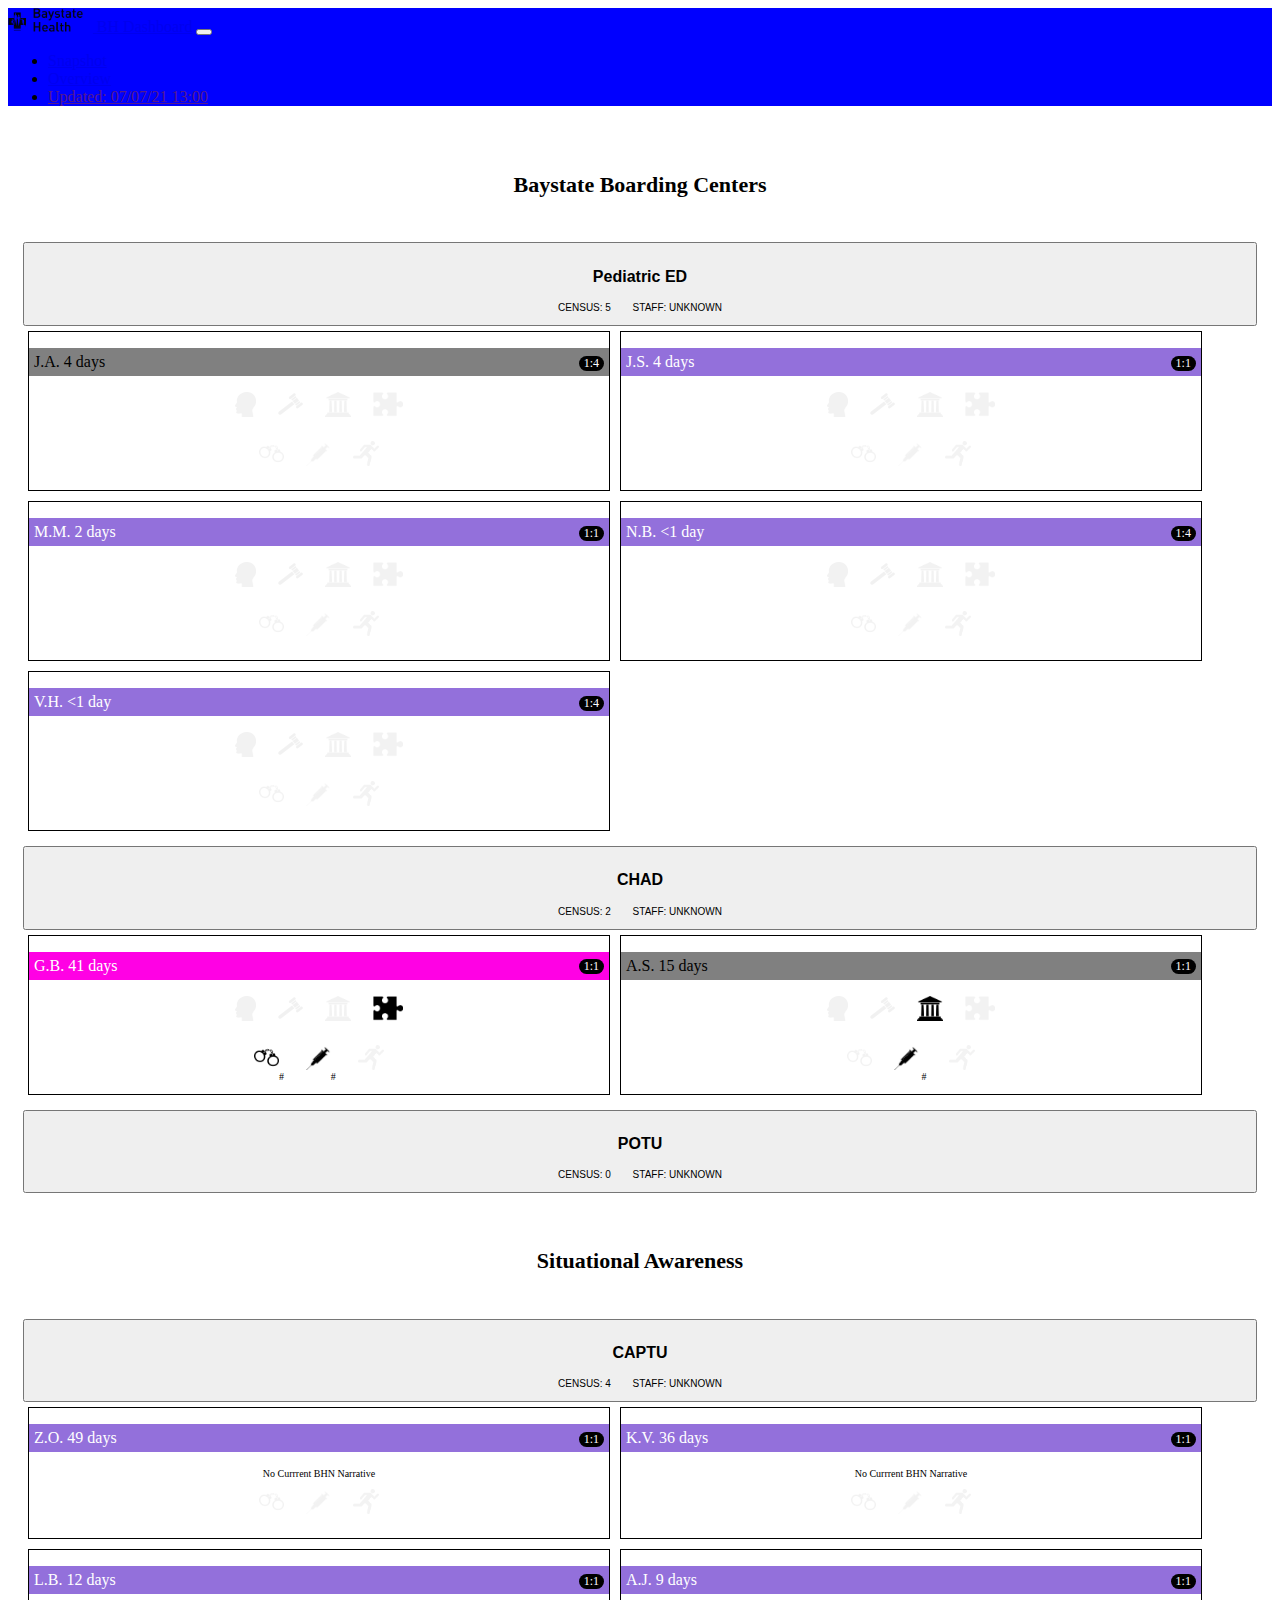
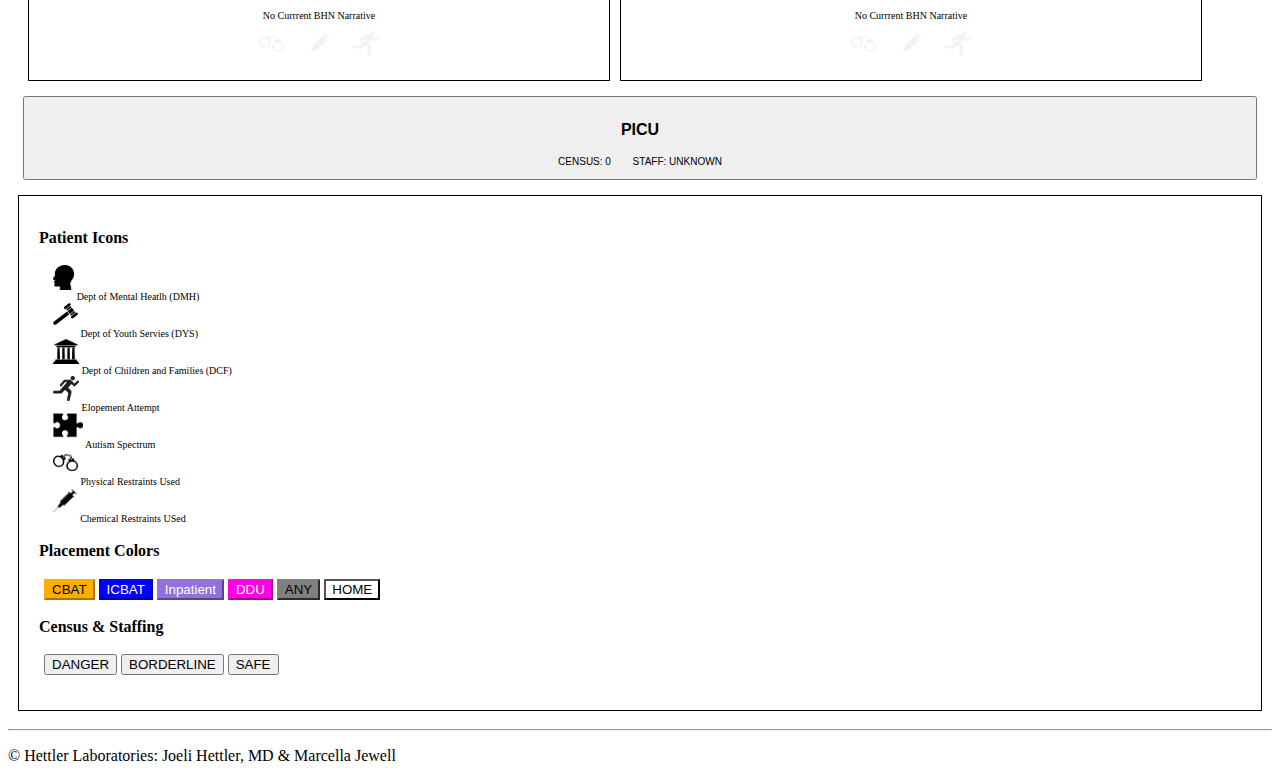
==== index.html @ e03b6658 "Add files via upload" ====
<html lang="en"><head>
  <meta charset="utf-8">
  <meta name="viewport" content="width=device-width, initial-scale=1.0">
  <meta name="author" content="Marcella Jewell">

  <!-- Le styles -->

  <link href="https://cdn.jsdelivr.net/npm/bootstrap@5.0.2/dist/css/bootstrap.min.css" rel="stylesheet" integrity="sha384-EVSTQN3/azprG1Anm3QDgpJLIm9Nao0Yz1ztcQTwFspd3yD65VohhpuuCOmLASjC" crossorigin="anonymous">
  <script src="https://cdn.jsdelivr.net/npm/bootstrap@5.0.2/dist/js/bootstrap.bundle.min.js" integrity="sha384-MrcW6ZMFYlzcLA8Nl+NtUVF0sA7MsXsP1UyJoMp4YLEuNSfAP+JcXn/tWtIaxVXM" crossorigin="anonymous"></script>
  <link href="main.css" rel="stylesheet"><!--my style sheet-->
</head>



<body>


  <nav class="navbar navbar-expand-lg navbar-light bg-light">
    <div class="container-fluid">
      <a class="navbar-brand" href="#"><img src="asset/logo.png" alt="" width="auto" height="24" class="d-inline-block align-text-top" style="margin-right:10px;"> BH Dashboard</a>
      <button class="navbar-toggler" type="button" data-bs-toggle="collapse" data-bs-target="#navbarNav" aria-controls="navbarNav" aria-expanded="false" aria-label="Toggle navigation">
        <span class="navbar-toggler-icon"></span>
      </button>
      <div class="collapse navbar-collapse" id="navbarNav">
        <ul class="navbar-nav">
          <li class="nav-item">
            <a class="nav-link active" aria-current="page" href="index.html">Snapshot</a>
          </li>
          <li class="nav-item">
            <a class="nav-link" href="overview.html">Overview</a>
          </li>
          <li class="nav-item">
            <a class="nav-link" href="">Updated: 07/07/21 13:00</a>
          </li>
        </ul>
      </div>
    </div>
  </nav>



  <div class="container-fluid">
    <div class="row master-row">

      <div class="col-lg-4 col-md-6 cat-level-1">
        <h1>Baystate Boarding Centers</h1>
        <button class="btn btn-primary care-space-btn" type="button" data-bs-toggle="collapse" data-bs-target="#pedied" aria-expanded="true" aria-controls="pedied">

          <!---------------------PEDIATRIC ED--------------------->

          <h2>Pediatric ED </h2>
          <span class="label btn-warning">CENSUS: 5</span>
          <span class="label btn-light">STAFF: UNKNOWN</span>
        </button>
        

        <div class="cat-level-2 collapse dont-collapse-sm" id="pedied"> <!--Pedi ED-->
          <div class="row-fluid"> <!--row with 2 patients -->
            

           <div class="col-6 patient"><!--start patient 1-->
            <p class="boarding-days any">J.A. 4 days
              <span class="label-sitter">1:4</span>
            </p>

            <div class="row label-row">
              <div class="col-12">
                <span class="label"><img class="label-img label-no" src="asset/DMH.png"></span>
                  <span class="label"><img class="label-img label-no" src="asset/DYS.png"></span>
                  <span class="label"><img class="label-img label-no" src="asset/DCF.png"></span>
                  <span class="label"><img class="label-img label-no" src="asset/AUT.png"></span>
              </div>
            </div>
            <div class="row label-row">
              <div class="col-12">
               <span class="label "><img class="label-img label-no" src="asset/PHYS.png"></span>
               <span class="label "><img class="label-img label-no" src="asset/CHEM.png"></span>
               <span class="label"><img class="label-img label-no" src="asset/RUN.png"> </span>
             </div> 
           </div>
         </div> <!--close patient 1-->
       </div><!--close patient row-->

       <div class="row-fluid"> <!--row with 2 patients -->
        <div class="col-6 patient"><!--start patient 1-->
          <p class="boarding-days inpatient">J.S. 4 days
            <span class="label-sitter">1:1</span>
          </p>

          <div class="row label-row">
              <div class="col-12">
                  <span class="label"><img class="label-img label-no" src="asset/DMH.png"></span>
                  <span class="label"><img class="label-img label-no" src="asset/DYS.png"></span>
                  <span class="label"><img class="label-img label-no" src="asset/DCF.png"></span>
                  <span class="label"><img class="label-img label-no" src="asset/AUT.png"></span>
              </div>
          </div>
          <div class="row label-row">
            <div class="col-12">
             <span class="label "><img class="label-img label-no" src="asset/PHYS.png"></span>
             <span class="label "><img class="label-img label-no" src="asset/CHEM.png"></span>
             <span class="label"><img class="label-img label-no" src="asset/RUN.png"> </span>
           </div> 
         </div>
       </div> <!--close patient 1-->

       <div class="col-6 patient"><!--start patient 1-->
          <p class="boarding-days inpatient">M.M. 2 days
            <span class="label-sitter">1:1</span>
          </p>

          <div class="row label-row">
            <div class="col-12">
                  <span class="label"><img class="label-img label-no" src="asset/DMH.png"></span>
                  <span class="label"><img class="label-img label-no" src="asset/DYS.png"></span>
                  <span class="label"><img class="label-img label-no" src="asset/DCF.png"></span>
                  <span class="label"><img class="label-img label-no" src="asset/AUT.png"></span>
              </div>
          </div>
          <div class="row label-row">
            <div class="col-12">
             <span class="label "><img class="label-img label-no" src="asset/PHYS.png"></span>
             <span class="label "><img class="label-img label-no" src="asset/CHEM.png"></span>
             <span class="label"><img class="label-img label-no" src="asset/RUN.png"> </span>
           </div> 
         </div>
       </div> <!--close patient 1-->
     </div><!--close patient row-->

      <div class="row-fluid"> <!--row with 2 patients -->
        <div class="col-6 patient"><!--start patient 1-->
          <p class="boarding-days inpatient">N.B. <1 day
            <span class="label-sitter">1:4</span>
          </p>

          <div class="row label-row">
              <div class="col-12">
                  <span class="label"><img class="label-img label-no" src="asset/DMH.png"></span>
                  <span class="label"><img class="label-img label-no" src="asset/DYS.png"></span>
                  <span class="label"><img class="label-img label-no" src="asset/DCF.png"></span>
                  <span class="label"><img class="label-img label-no" src="asset/AUT.png"></span>
              </div>
          </div>
          <div class="row label-row">
            <div class="col-12">
             <span class="label "><img class="label-img label-no" src="asset/PHYS.png"></span>
             <span class="label "><img class="label-img label-no" src="asset/CHEM.png"></span>
             <span class="label"><img class="label-img label-no" src="asset/RUN.png"> </span>
           </div> 
         </div>
       </div> <!--close patient 1-->

       <div class="col-6 patient"><!--start patient 1-->
          <p class="boarding-days inpatient">V.H. <1 day
            <span class="label-sitter">1:4</span>
          </p>

          <div class="row label-row">
              <div class="col-12">
                  <span class="label"><img class="label-img label-no" src="asset/DMH.png"></span>
                  <span class="label"><img class="label-img label-no" src="asset/DYS.png"></span>
                  <span class="label"><img class="label-img label-no" src="asset/DCF.png"></span>
                  <span class="label"><img class="label-img label-no" src="asset/AUT.png"></span>
              </div>
          </div>
          <div class="row label-row">
            <div class="col-12">
             <span class="label "><img class="label-img label-no" src="asset/PHYS.png"></span>
             <span class="label "><img class="label-img label-no" src="asset/CHEM.png"></span>
             <span class="label"><img class="label-img label-no" src="asset/RUN.png"> </span>
           </div> 
         </div>
       </div> <!--close patient 1-->
     </div><!--close patient row-->



   </div><!--close Pedi ED-->


   <!---------------------CLOSE PEDIATRIC ED--------------------->

   <!---------------------OPEN CHILDRENS--------------------->

   <button class="btn btn-primary care-space-btn mx-auto" type="button" data-bs-toggle="collapse" data-bs-target="#CHAD" aria-expanded="true" aria-controls="CHAD">
    <h2>CHAD</h2>
    <span class="label btn-warning">CENSUS: 2</span>
    <span class="label btn-light">STAFF: UNKNOWN</span>
  </button>

  <div class="cat-level-2 collapse dont-collapse-sm" id="CHAD">

    <div class="row-fluid"> <!--row with 2 patients -->
     <div class="col-6 patient"><!--start patient 1-->
      <p class="boarding-days DDU">G.B. 41 days
      <span class="label-sitter">1:1</span>
      </p>
      <div class="row label-row">
        <div class="col-12">
          <span class="label"><img class="label-img label-no" src="asset/DMH.png"></span>
          <span class="label"><img class="label-img label-no" src="asset/DYS.png"></span>
          <span class="label"><img class="label-img label-no" src="asset/DCF.png"></span>
          <span class="label"><img class="label-img" src="asset/AUT.png"></span>
        </div>
      </div>
      <div class="row label-row">
        <div class="col-12">
         <span class="label "><img class="label-img" src="asset/PHYS.png">#</span>
         <span class="label "><img class="label-img" src="asset/CHEM.png">#</span>
         <span class="label"><img class="label-img label-no" src="asset/RUN.png"> </span>
       </div> 
      </div>
     </div> <!--close patient 1-->
 </div><!--close patient row-->

   
    <div class="row-fluid"> <!--row with 2 patients -->
      <div class="col-6 patient"><!--start patient 1-->
      <p class="boarding-days any">A.S. 15 days
        <span class="label-sitter">1:1</span>
      </p>
      <div class="row label-row">
        <div class="col-12">
          <span class="label"><img class="label-img label-no" src="asset/DMH.png"></span>
          <span class="label"><img class="label-img label-no" src="asset/DYS.png"></span>
          <span class="label"><img class="label-img " src="asset/DCF.png"></span>
          <span class="label"><img class="label-img label-no" src="asset/AUT.png"></span>
        </div>
      </div>
      <div class="row label-row">
        <div class="col-12">
         <span class="label "><img class="label-img label-no" src="asset/PHYS.png"></span>
         <span class="label "><img class="label-img" src="asset/CHEM.png"> #</span>
         <span class="label"><img class="label-img label-no" src="asset/RUN.png"> </span>
       </div> 
     </div> 
   </div><!--close patient 1-->
     
</div><!--close patient row-->

</div><!--close childrens-->


<!---------------------CLOSE CHILDRENS--------------------->

<!---------------------OPEN COMMUNITY EDS--------------------->






<!---------------------CLOSE Community ED--------------------->

<!---------------------OPEN POTU--------------------->

<button class="btn btn-primary care-space-btn mx-auto" type="button" data-bs-toggle="collapse" data-bs-target="#potu" aria-expanded="true" aria-controls="potu">
  <h2>POTU</h2>
  <span class="label btn-light">CENSUS: 0</span>
  <span class="label btn-light">STAFF: UNKNOWN</span>
</button>

<div class="cat-level-2 collapse dont-collapse-sm" id="potu">
  <div class="row-fluid"> <!--row with 2 patients -->


  </div><!--close patient row-->
</div><!--close POTU-->


<!---------------------CLOSE POTU--------------------->

<!---------------------OPEN DCF--------------------->



<!---------------------CLOSE DCF--------------------->

<!---------------------CLOSE BAYSTATE BOARDING--------------------->

</div><!--close column 1-->


<!--start blue situational awareness-->
<div class="col-lg-4 col-md-6 cat-level-1"> 
  <h1>Situational Awareness</h1>
  <button class="btn btn-primary care-space-btn" type="button" data-bs-toggle="collapse" data-bs-target="#collapseExample3" aria-expanded="true" aria-controls="collapseExample3">
   <h2>CAPTU</h2>
   <span class="label btn-warning">CENSUS: 4</span>
   <span class="label btn-light">STAFF: UNKNOWN</span>
 </button>

 <div class="cat-level-2 collapse dont-collapse-sm" id="collapseExample3"> <!--grey-->

  <div class="row-fluid"> <!--row with 2 patients -->
    
    <div class="col-6 patient"><!--start patient 1-->
      <p class="boarding-days inpatient">Z.O. 49 days
        <span class="label-sitter">1:1</span>
      </p>

      <div class="row label-row">
        <div class="col-12">
          <span class="label">No Currrent BHN Narrative</span>
        </div>
      </div>
      <div class="row label-row">
        <div class="col-12">
         <span class="label "><img class="label-img label-no" src="asset/PHYS.png"></span>
         <span class="label "><img class="label-img label-no" src="asset/CHEM.png"></span>
         <span class="label"><img class="label-img label-no" src="asset/RUN.png"> </span>
       </div> 
     </div>
   </div> <!--close patient 1-->

   <div class="col-6 patient"><!--start patient 1-->
    <p class="boarding-days inpatient">K.V. 36 days
      <span class="label-sitter">1:1</span>
    </p>

    <div class="row label-row">
      <div class="col-12">
        <span class="label">No Currrent BHN Narrative</span>
      </div>
    </div>
    <div class="row label-row">
      <div class="col-12">
       <span class="label "><img class="label-img label-no" src="asset/PHYS.png"></span>
       <span class="label "><img class="label-img label-no" src="asset/CHEM.png"></span>
       <span class="label"><img class="label-img label-no" src="asset/RUN.png"> </span>
     </div> 
   </div> <!--close patient 1-->
 </div><!--close patient row-->

 <div class="row-fluid"> <!--row with 2 patients -->
  <div class="col-6 patient"><!--start patient 1-->
    <p class="boarding-days inpatient">L.B. 12 days
      <span class="label-sitter">1:1</span>
    </p>

    <div class="row label-row">
      <div class="col-12">
        <span class="label">No Currrent BHN Narrative</span>
      </div>
    </div>
    <div class="row label-row">
      <div class="col-12">
       <span class="label "><img class="label-img label-no" src="asset/PHYS.png"></span>
       <span class="label "><img class="label-img label-no" src="asset/CHEM.png"></span>
       <span class="label"><img class="label-img label-no" src="asset/RUN.png"> </span>
     </div> 
   </div>
 </div> <!--close patient 1-->

 <div class="col-6 patient"><!--start patient 1-->
  <p class="boarding-days inpatient">A.J. 9 days
    <span class="label-sitter">1:1</span>
  </p>

  <div class="row label-row">
    <div class="col-12">
      <span class="label">No Currrent BHN Narrative</span>
    </div>
  </div>
  <div class="row label-row">
    <div class="col-12">
     <span class="label "><img class="label-img label-no" src="asset/PHYS.png"></span>
     <span class="label "><img class="label-img label-no" src="asset/CHEM.png"></span>
     <span class="label"><img class="label-img label-no" src="asset/RUN.png"> </span>
   </div> 
 </div>
</div> <!--close patient 1-->
</div><!--close patient row-->
</div><!--close white-->
</div>




<button class="btn btn-primary care-space-btn" type="button" data-bs-toggle="collapse" data-bs-target="#collapseExample4" aria-expanded="true" aria-controls="collapseExample4">
 <h2>PICU</h2>
 <span class="label btn-light">CENSUS: 0</span>
 <span class="label btn-light">STAFF: UNKNOWN</span>
</button>

<div class="cat-level-2 collapse dont-collapse-sm" id="collapseExample4">
  <div class="row-fluid"> <!--row with 2 patients -->

  </div><!--close patient row-->
</div><!--close white-->

</div><!-- close situational awareness-->


<div class="col-lg-4 col-md-6 "> <!--start blue situational awareness-->

  <div class="dashboard-key sticky-top">

    <div class="cat-level-2">
      <h2 class="text-L">Patient Icons</h2>
      <div class="cat-level-3"> <!--white-->
        <span class="label"><img class="label-img" src="asset/DMH.png"> Dept of Mental Heatlh (DMH)</span><br>
        <span class="label"><img class="label-img" src="asset/DYS.png"> Dept of Youth Servies (DYS)</span><br>
        <span class="label"><img class="label-img" src="asset/DCF.png"> Dept of Children and Families (DCF)</span><br>
        <span class="label"><img class="label-img" src="asset/RUN.png"> Elopement Attempt</span><br>
        <span class="label"><img class="label-img" src="asset/AUT.png"> Autism Spectrum</span><br>
        <span class="label"><img class="label-img" src="asset/PHYS.png"> Physical Restraints Used</span><br>
        <span class="label"><img class="label-img" src="asset/CHEM.png"> Chemical Restraints USed</span><br>
      </div>
    </div>
    <div class="cat-level-2">
      <h2 class="text-L">Placement Colors</h2>
      <div class="cat-level-3"> <!--white-->
        <button type="button" class="btn btn-cbat active"  autocomplete="off" aria-pressed="true">CBAT</button>
        <button type="button" class="btn btn-icbat active"  autocomplete="off" aria-pressed="true">ICBAT</button>
        <button type="button" class="btn btn-inpatient active"  autocomplete="off" aria-pressed="true">Inpatient</button>
        <button type="button" class="btn btn-DDU active"  autocomplete="off" aria-pressed="true">DDU</button>
        <button type="button" class="btn btn-any active "  autocomplete="off" aria-pressed="true">ANY</button>
        <button type="button" class="btn btn-home active "  autocomplete="off" aria-pressed="true">HOME</button>
      </div>
    </div>
    <div class="cat-level-2">
      <h2 class="text-L">Census & Staffing</h2>
      <div class="cat-level-3"> <!--white-->
        <button type="button" class="btn btn-danger active" autocomplete="off" aria-pressed="true">DANGER</button>
        <button type="button" class="btn btn-warning active" autocomplete="off" aria-pressed="true">BORDERLINE</button>
        <button type="button" class="btn btn-success active" autocomplete="off" aria-pressed="true">SAFE</button>

      </div>
    </div>
  </div>
</div>





</div> 



<hr>

<footer>
  <p>© Hettler Laboratories: Joeli Hettler, MD & Marcella Jewell </p>
</footer>

</div><!--/.fluid-container-->

    <!-- Le javascript
      ================================================== -->
      <!-- Placed at the end of the document so the pages load faster -->
      <script src="../assets/js/jquery.js"></script>
      <script src="../assets/js/bootstrap-transition.js"></script>
      <script src="../assets/js/bootstrap-alert.js"></script>
      <script src="../assets/js/bootstrap-modal.js"></script>
      <script src="../assets/js/bootstrap-dropdown.js"></script>
      <script src="../assets/js/bootstrap-scrollspy.js"></script>
      <script src="../assets/js/bootstrap-tab.js"></script>
      <script src="../assets/js/bootstrap-tooltip.js"></script>
      <script src="../assets/js/bootstrap-popover.js"></script>
      <script src="../assets/js/bootstrap-button.js"></script>
      <script src="../assets/js/bootstrap-collapse.js"></script>
      <script src="../assets/js/bootstrap-carousel.js"></script>
      <script src="../assets/js/bootstrap-typeahead.js"></script>



    </body></html>
---- main.css ----
body{


    }

nav{	
	color:  black;
	}

h2, h1{
	text-align: center;
}

h1{
	font-size: 22px;
	color: black;
	padding: 20px 0 20px 0 ;
}

h2{
	font-size: 16px;
	padding:  0;

}

.text-L{
	text-align: left;
}



.label-no{
	opacity: .05 !important;
}

.label-img{
	height: 25px;
	width:  auto;
}

.label{
	margin: 2px;
	border: none;
	background-color: none;
	padding: 5px 7px 5px 7px;
	color:  black;
	font-size: 10;
	border-radius: 100px;
}

.label-danger{
	background-color: red;
	color: white;
	border-radius: 5px;
}

.label-safe{
	background-color: green;
	color: white;
	border-radius: 5px;
}


.label-row, .label-img{
	margin-bottom: 10px;
}

.AUT-label{
	height: 25px;
}





.icbat, .btn-check:active+.btn-icbat, .btn-check:checked+.btn-icbat, .btn-icbat.active, .btn-icbat:active, .show>.btn-icbat.dropdown-toggle{
	background-color: blue;
	border-color: blue;
	color: white;

}


.ddu, .btn-check:active+.btn-DDU, .btn-check:checked+.btn-DDU, .btn-DDU.active, .btn-DDU:active, .show>.btn-DDU.dropdown-toggle{
	background-color: #FF01E4;
	border-color: #FF01E4;
	color: white;
}


.inpatient, .btn-check:active+.btn-inpatient, .btn-check:checked+.btn-inpatient, .btn-inpatient.active, .btn-inpatient:active, .show>.btn-inpatient.dropdown-toggle{
	background-color: mediumpurple;
	border-color: mediumpurple;
	color: white;
}

.cbat, .btn-check:active+.btn-cbat, .btn-check:checked+.btn-cbat, .btn-cbat.active, .btn-cbat:active, .show>.btn-cbat.dropdown-toggle{
	background-color: #FFAE01;
	border-color: #FFAE01;
	color: black;
}

.home, .btn-check:active+.btn-home, .btn-check:checked+.btn-home, .btn-home.active, .btn-home:active, .show>.btn-home.dropdown-toggle{
	background-color: white;
	border-color: black;
	color: black;
}

.any, .btn-check:active+.btn-any, .btn-check:checked+.btn-any, .btn-any.active, .btn-any:active, .show>.btn-any.dropdown-toggle{
	background-color: grey;
	border-color: grey;
	color: black;
}





.care-space-btn{
	margin-top: 10px;
	width: 100%;
	padding: 10px 0 10px 0;

}


.master-row{
	padding: 10px;
}

.cat-level-1{
	background-color: white;
	color: black;
	padding:  5px;

}

.Dashboard-key{
	background-color: white;
	padding: 20px;
	border: 1px;
	border-color: black;
	border-style: solid;
}


.cat-level-2{
	background-color:white;
	color: black;
	margin-bottom: 10px;

}

.cat-level-3{
	background-color: none;
	color: black;
	height:  auto;
	border-radius: 10px;
	padding:  5px;
}

.cat-top-labels{
	padding: 5px;
	text-align: center;
	margin: 10px;
}



.patient{
	width: 47%;
	background-color: white;
	color: black;
	margin: 5px;
	padding: 0;
	text-align: center;
	float: left;
	display: inline-block;
	border: 1px solid black;
}

.boarding-days{
	padding:5px;
	text-align: left;
}


.wrap{
	border: 1px solid blue;
}

.AUt-label{
	height: 15px;
	margin: 5px 0 0 5px;
	float: right;
}

.label-sitter{
	background-color: black;
	color:  white;
	border-radius: 10px;
	font-size:  12px;
	padding: 0 5px 0 5px;
	margin-top: 2.5px;
	float: right;
}





@media (min-width: 768px) {
  .collapse.dont-collapse-sm {
    display: block;
    height: auto !important;
    visibility: visible;
  }
  
}

.navbar{
	background-color: blue;
}

.kpi{
	float: left;
	text-align: center;
	padding: 10px;
}

.kpi-numbers{
	font-size: 40px;
	font-weight: 100;
}
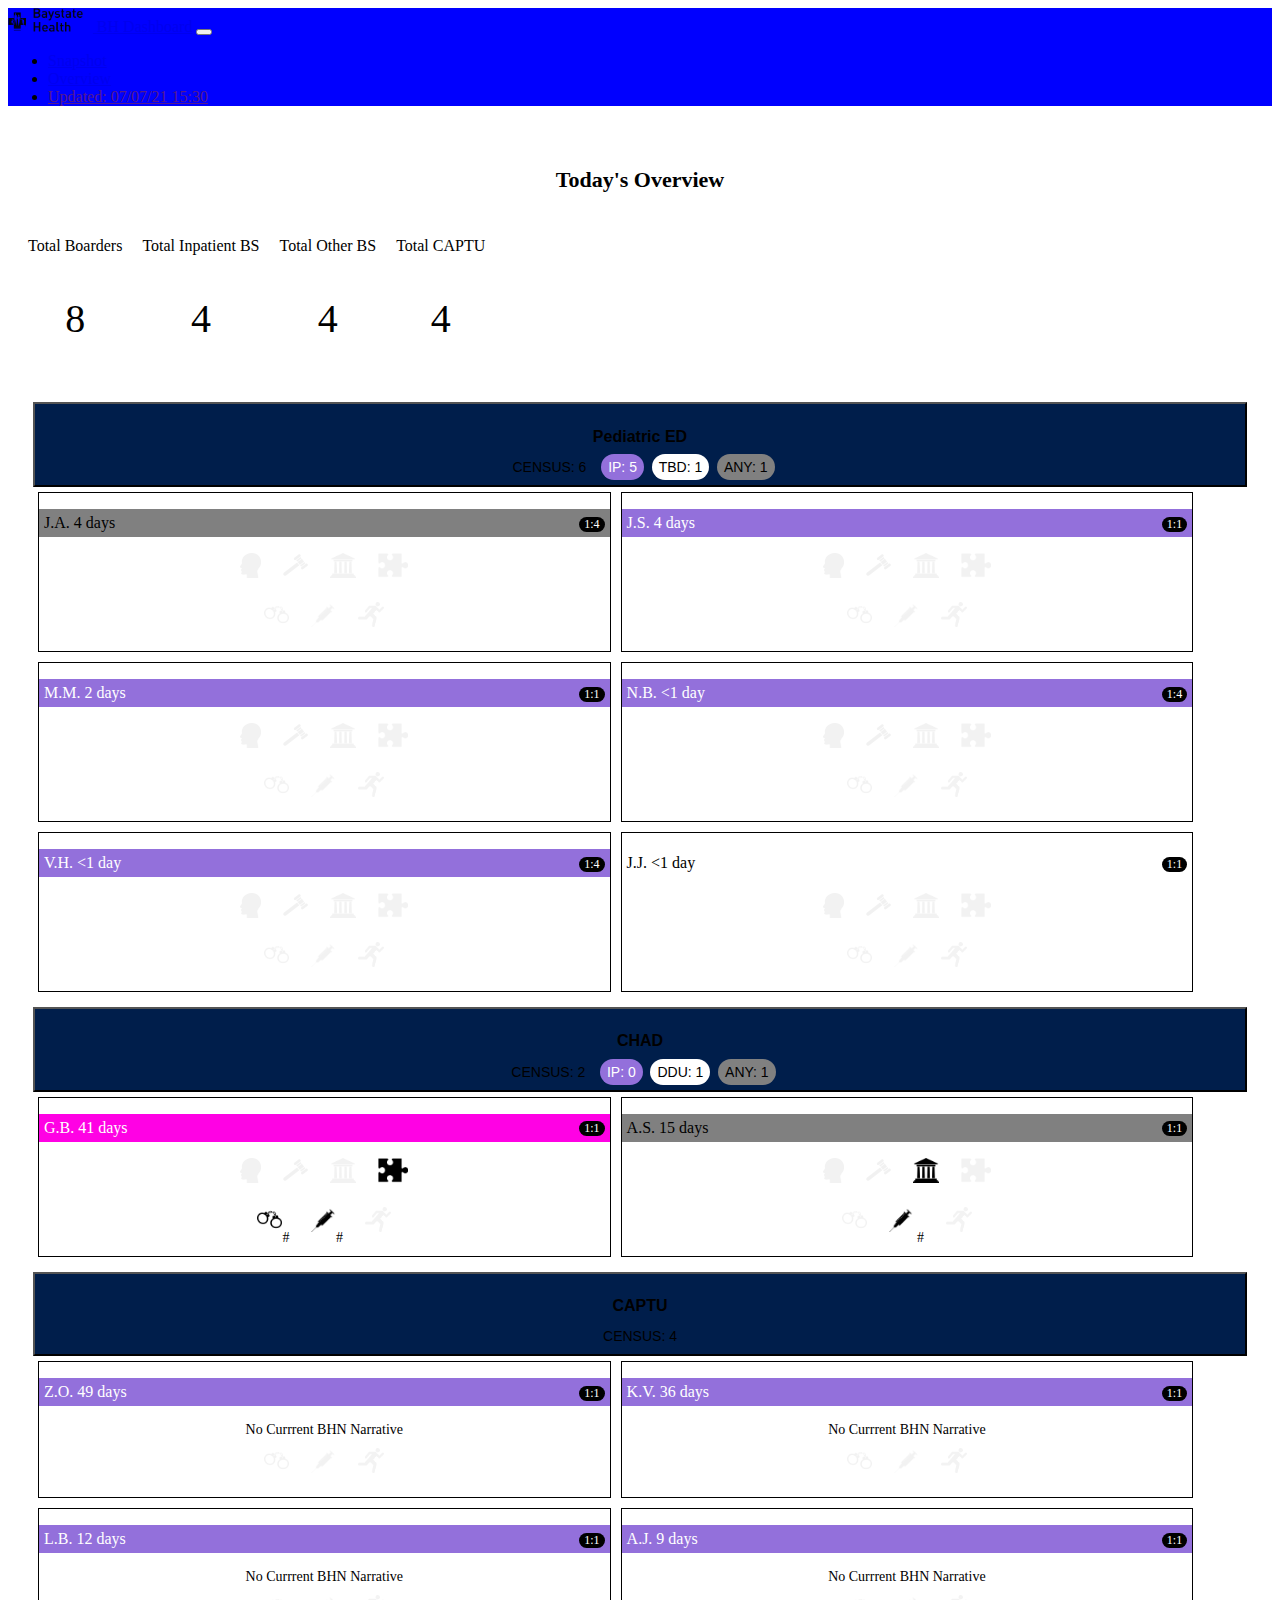
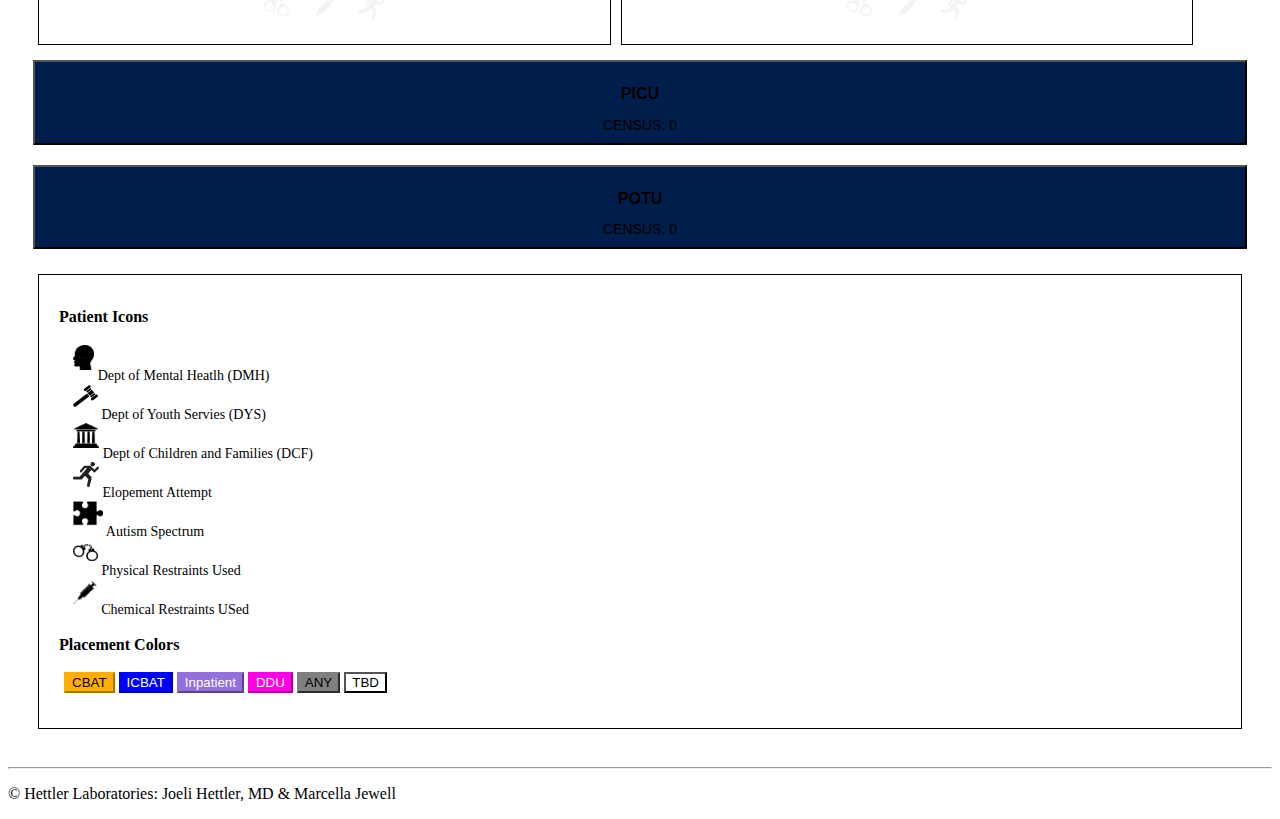
==== commit 7fd8cdfc: "Add files via upload" ====
--- a/index.html
+++ b/index.html
@@ -30,7 +30,7 @@
             <a class="nav-link" href="overview.html">Overview</a>
           </li>
           <li class="nav-item">
-            <a class="nav-link" href="">Updated: 07/07/21 13:00</a>
+            <a class="nav-link" href="">Updated: 07/07/21 15:30</a>
           </li>
         </ul>
       </div>
@@ -40,17 +40,43 @@
 
 
   <div class="container-fluid">
+
     <div class="row master-row">
+      <div class="col-lg-12 col-md-12">
+        <div class="row-fluid"> <!--new row-->
+          <h1>Today's Overview</h1>
+          <div class="col-lg-3 col-6 kpi">
+            Total Boarders
+            <p class="KPI-numbers">8</p>
+          </div>
+          <div class="col-lg-3 col-6 kpi">
+            Total Inpatient BS
+            <p class="KPI-numbers">4</p>
+          </div>
+          <div class="col-lg-3 col-6 kpi">
+            Total Other BS
+            <p class="KPI-numbers">4</p>
+          </div>
+          <div class="col-lg-3 col-6 kpi">
+            Total CAPTU
+            <p class="KPI-numbers">4</p>
+          </div>
+        </div><!--close new row-->
+      </div>
+
+    <div class="row master-row">
 
       <div class="col-lg-4 col-md-6 cat-level-1">
-        <h1>Baystate Boarding Centers</h1>
+       
         <button class="btn btn-primary care-space-btn" type="button" data-bs-toggle="collapse" data-bs-target="#pedied" aria-expanded="true" aria-controls="pedied">
 
           <!---------------------PEDIATRIC ED--------------------->
 
           <h2>Pediatric ED </h2>
-          <span class="label btn-warning">CENSUS: 5</span>
-          <span class="label btn-light">STAFF: UNKNOWN</span>
+          <span class="label btn-warning">CENSUS: 6</span>
+          <span class="label btn-inpatient active">IP: 5</span>
+          <span class="label btn-home active">TBD: 1</span>
+          <span class="label btn-any active">ANY: 1</span>
         </button>
         
 
@@ -172,6 +198,29 @@
          </div>
        </div> <!--close patient 1-->
      </div><!--close patient row-->
+     <div class="row-fluid"> <!--row with 2 patients -->
+        <div class="col-6 patient"><!--start patient 1-->
+          <p class="boarding-days home">J.J. <1 day
+            <span class="label-sitter">1:1</span>
+          </p>
+
+          <div class="row label-row">
+              <div class="col-12">
+                  <span class="label"><img class="label-img label-no" src="asset/DMH.png"></span>
+                  <span class="label"><img class="label-img label-no" src="asset/DYS.png"></span>
+                  <span class="label"><img class="label-img label-no" src="asset/DCF.png"></span>
+                  <span class="label"><img class="label-img label-no" src="asset/AUT.png"></span>
+              </div>
+          </div>
+          <div class="row label-row">
+            <div class="col-12">
+             <span class="label "><img class="label-img label-no" src="asset/PHYS.png"></span>
+             <span class="label "><img class="label-img label-no" src="asset/CHEM.png"></span>
+             <span class="label"><img class="label-img label-no" src="asset/RUN.png"> </span>
+           </div> 
+         </div>
+       </div> <!--close patient 1-->
+     </div><!--close patient row-->
 
 
 
@@ -185,7 +234,9 @@
    <button class="btn btn-primary care-space-btn mx-auto" type="button" data-bs-toggle="collapse" data-bs-target="#CHAD" aria-expanded="true" aria-controls="CHAD">
     <h2>CHAD</h2>
     <span class="label btn-warning">CENSUS: 2</span>
-    <span class="label btn-light">STAFF: UNKNOWN</span>
+    <span class="label btn-inpatient active">IP: 0</span>
+    <span class="label btn-home active">DDU: 1</span>
+    <span class="label btn-any active">ANY: 1</span>
   </button>
 
   <div class="cat-level-2 collapse dont-collapse-sm" id="CHAD">
@@ -254,18 +305,6 @@
 
 <!---------------------OPEN POTU--------------------->
 
-<button class="btn btn-primary care-space-btn mx-auto" type="button" data-bs-toggle="collapse" data-bs-target="#potu" aria-expanded="true" aria-controls="potu">
-  <h2>POTU</h2>
-  <span class="label btn-light">CENSUS: 0</span>
-  <span class="label btn-light">STAFF: UNKNOWN</span>
-</button>
-
-<div class="cat-level-2 collapse dont-collapse-sm" id="potu">
-  <div class="row-fluid"> <!--row with 2 patients -->
-
-
-  </div><!--close patient row-->
-</div><!--close POTU-->
 
 
 <!---------------------CLOSE POTU--------------------->
@@ -283,11 +322,10 @@
 
 <!--start blue situational awareness-->
 <div class="col-lg-4 col-md-6 cat-level-1"> 
-  <h1>Situational Awareness</h1>
+  
   <button class="btn btn-primary care-space-btn" type="button" data-bs-toggle="collapse" data-bs-target="#collapseExample3" aria-expanded="true" aria-controls="collapseExample3">
    <h2>CAPTU</h2>
    <span class="label btn-warning">CENSUS: 4</span>
-   <span class="label btn-light">STAFF: UNKNOWN</span>
  </button>
 
  <div class="cat-level-2 collapse dont-collapse-sm" id="collapseExample3"> <!--grey-->
@@ -380,7 +418,6 @@
 <button class="btn btn-primary care-space-btn" type="button" data-bs-toggle="collapse" data-bs-target="#collapseExample4" aria-expanded="true" aria-controls="collapseExample4">
  <h2>PICU</h2>
  <span class="label btn-light">CENSUS: 0</span>
- <span class="label btn-light">STAFF: UNKNOWN</span>
 </button>
 
 <div class="cat-level-2 collapse dont-collapse-sm" id="collapseExample4">
@@ -389,47 +426,62 @@
   </div><!--close patient row-->
 </div><!--close white-->
 
+
+<button class="btn btn-primary care-space-btn mx-auto" type="button" data-bs-toggle="collapse" data-bs-target="#potu" aria-expanded="true" aria-controls="potu">
+  <h2>POTU</h2>
+  <span class="label btn-light">CENSUS: 0</span>
+</button>
+
+<div class="cat-level-2 collapse dont-collapse-sm" id="potu">
+  <div class="row-fluid"> <!--row with 2 patients -->
+
+
+  </div><!--close patient row-->
+</div><!--close POTU-->
+
+
 </div><!-- close situational awareness-->
 
 
-<div class="col-lg-4 col-md-6 "> <!--start blue situational awareness-->
-
-  <div class="dashboard-key sticky-top">
-
-    <div class="cat-level-2">
-      <h2 class="text-L">Patient Icons</h2>
-      <div class="cat-level-3"> <!--white-->
-        <span class="label"><img class="label-img" src="asset/DMH.png"> Dept of Mental Heatlh (DMH)</span><br>
-        <span class="label"><img class="label-img" src="asset/DYS.png"> Dept of Youth Servies (DYS)</span><br>
-        <span class="label"><img class="label-img" src="asset/DCF.png"> Dept of Children and Families (DCF)</span><br>
-        <span class="label"><img class="label-img" src="asset/RUN.png"> Elopement Attempt</span><br>
-        <span class="label"><img class="label-img" src="asset/AUT.png"> Autism Spectrum</span><br>
-        <span class="label"><img class="label-img" src="asset/PHYS.png"> Physical Restraints Used</span><br>
-        <span class="label"><img class="label-img" src="asset/CHEM.png"> Chemical Restraints USed</span><br>
-      </div>
-    </div>
-    <div class="cat-level-2">
-      <h2 class="text-L">Placement Colors</h2>
-      <div class="cat-level-3"> <!--white-->
-        <button type="button" class="btn btn-cbat active"  autocomplete="off" aria-pressed="true">CBAT</button>
-        <button type="button" class="btn btn-icbat active"  autocomplete="off" aria-pressed="true">ICBAT</button>
-        <button type="button" class="btn btn-inpatient active"  autocomplete="off" aria-pressed="true">Inpatient</button>
-        <button type="button" class="btn btn-DDU active"  autocomplete="off" aria-pressed="true">DDU</button>
-        <button type="button" class="btn btn-any active "  autocomplete="off" aria-pressed="true">ANY</button>
-        <button type="button" class="btn btn-home active "  autocomplete="off" aria-pressed="true">HOME</button>
-      </div>
-    </div>
-    <div class="cat-level-2">
-      <h2 class="text-L">Census & Staffing</h2>
-      <div class="cat-level-3"> <!--white-->
-        <button type="button" class="btn btn-danger active" autocomplete="off" aria-pressed="true">DANGER</button>
-        <button type="button" class="btn btn-warning active" autocomplete="off" aria-pressed="true">BORDERLINE</button>
-        <button type="button" class="btn btn-success active" autocomplete="off" aria-pressed="true">SAFE</button>
+<div class="col-lg-4 col-md-6"> <!--start blue situational awareness-->
+  <div class="row master-row">
+    <div class="dashboard-key sticky-top">
+      <div class="cat-level-2">
+        <h2 class="text-L">Patient Icons</h2>
+        <div class="cat-level-3"> <!--white-->
+          <span class="label"><img class="label-img" src="asset/DMH.png"> Dept of Mental Heatlh (DMH)</span><br>
+          <span class="label"><img class="label-img" src="asset/DYS.png"> Dept of Youth Servies (DYS)</span><br>
+          <span class="label"><img class="label-img" src="asset/DCF.png"> Dept of Children and Families (DCF)</span><br>
+          <span class="label"><img class="label-img" src="asset/RUN.png"> Elopement Attempt</span><br>
+          <span class="label"><img class="label-img" src="asset/AUT.png"> Autism Spectrum</span><br>
+          <span class="label"><img class="label-img" src="asset/PHYS.png"> Physical Restraints Used</span><br>
+          <span class="label"><img class="label-img" src="asset/CHEM.png"> Chemical Restraints USed</span><br>
+        </div>
+      </div>
+      <div class="cat-level-2">
+        <h2 class="text-L">Placement Colors</h2>
+        <div class="cat-level-3"> <!--white-->
+          <button type="button" class="btn btn-cbat active"  autocomplete="off" aria-pressed="true">CBAT</button>
+          <button type="button" class="btn btn-icbat active"  autocomplete="off" aria-pressed="true">ICBAT</button>
+          <button type="button" class="btn btn-inpatient active"  autocomplete="off" aria-pressed="true">Inpatient</button>
+          <button type="button" class="btn btn-DDU active"  autocomplete="off" aria-pressed="true">DDU</button>
+          <button type="button" class="btn btn-any active "  autocomplete="off" aria-pressed="true">ANY</button>
+          <button type="button" class="btn btn-home active "  autocomplete="off" aria-pressed="true">TBD</button>
+        </div>
+      </div>
+      <!--<div class="cat-level-2">
+        <h2 class="text-L">Census & Staffing</h2>
+        <div class="cat-level-3">
+          <button type="button" class="btn btn-danger active" autocomplete="off" aria-pressed="true">DANGER</button>
+          <button type="button" class="btn btn-warning active" autocomplete="off" aria-pressed="true">BORDERLINE</button>
+          <button type="button" class="btn btn-success active" autocomplete="off" aria-pressed="true">SAFE</button>-->
 
       </div>
     </div>
   </div>
+
 </div>
+
 
 
 
--- a/main.css
+++ b/main.css
@@ -46,7 +46,7 @@
 	background-color: none;
 	padding: 5px 7px 5px 7px;
 	color:  black;
-	font-size: 10;
+	font-size: 14;
 	border-radius: 100px;
 }
 
@@ -112,6 +112,10 @@
 	background-color: grey;
 	border-color: grey;
 	color: black;
+}
+
+.btn-primary, .btn-primary:hover{
+	background-color: #001e4b;
 }
 
 
@@ -235,3 +239,6 @@
 	font-weight: 100;
 }
 
+.data-graph{
+	padding: 30px;
+}
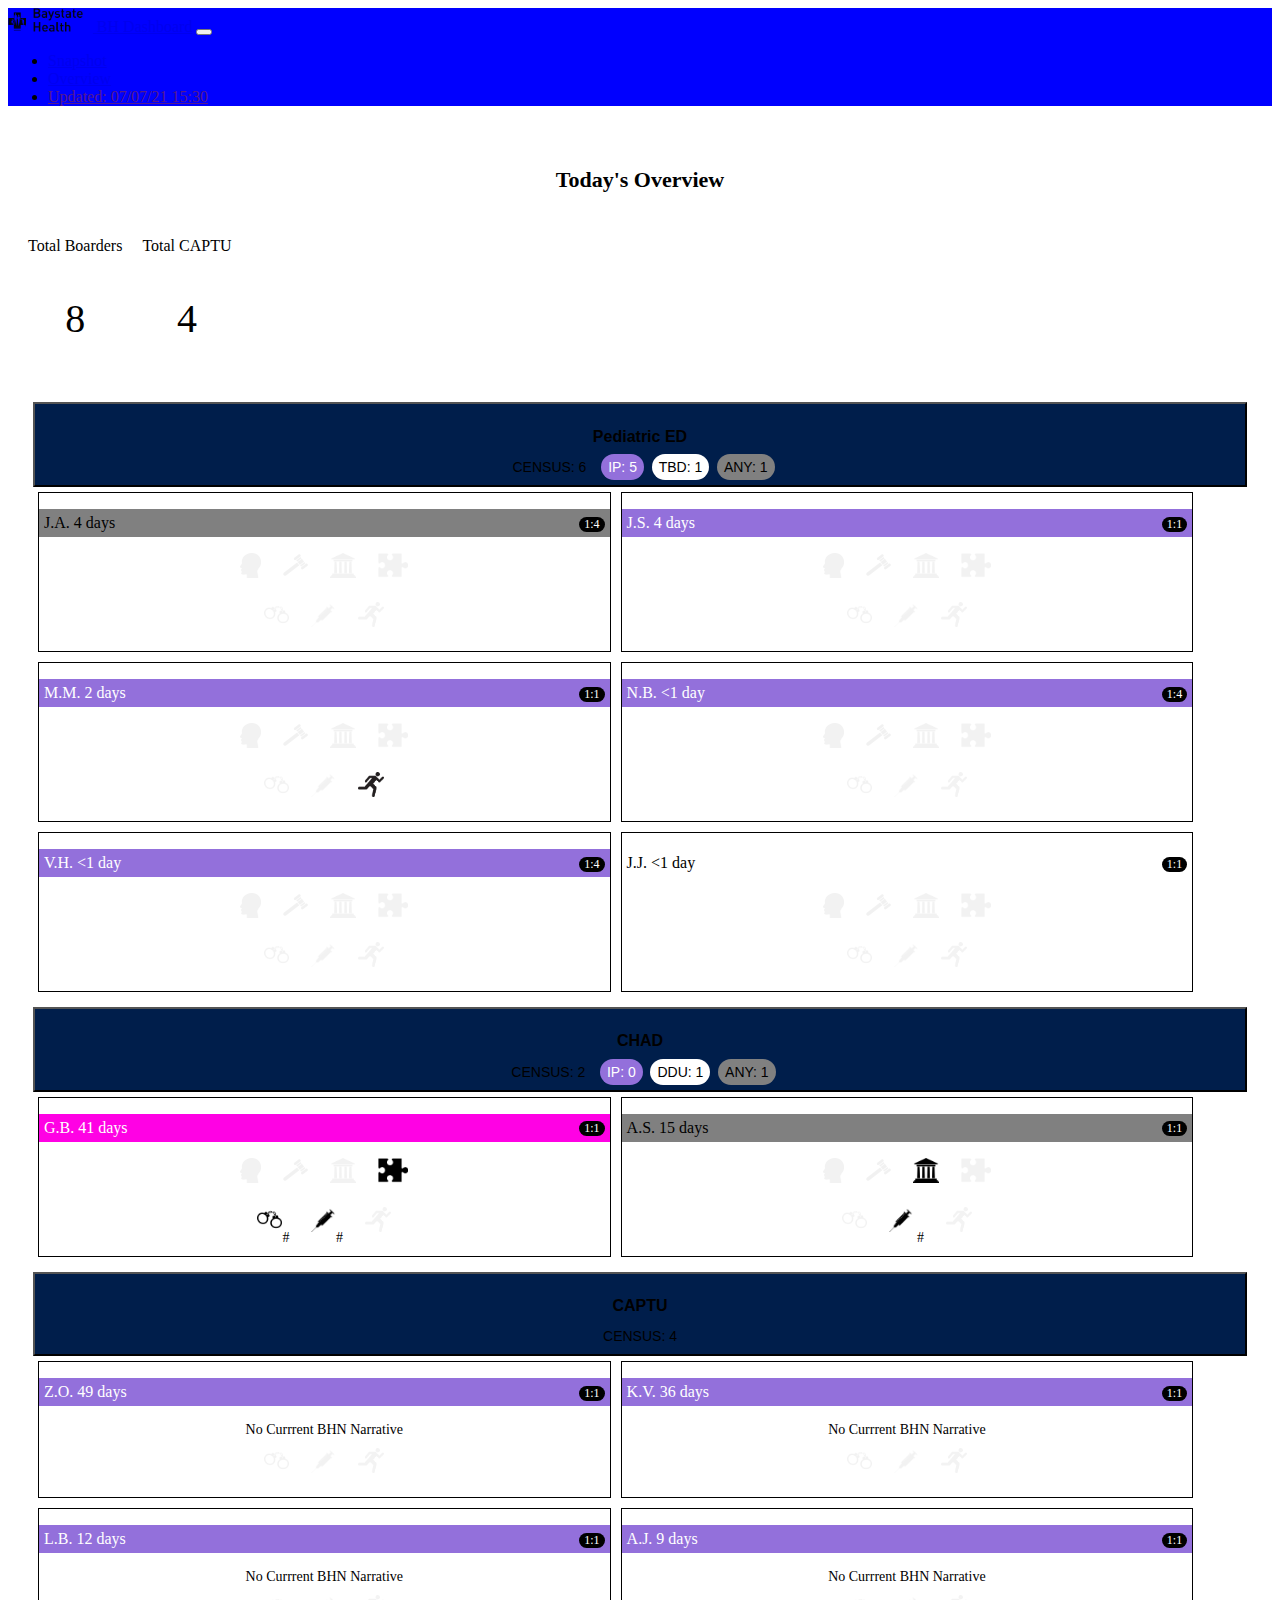
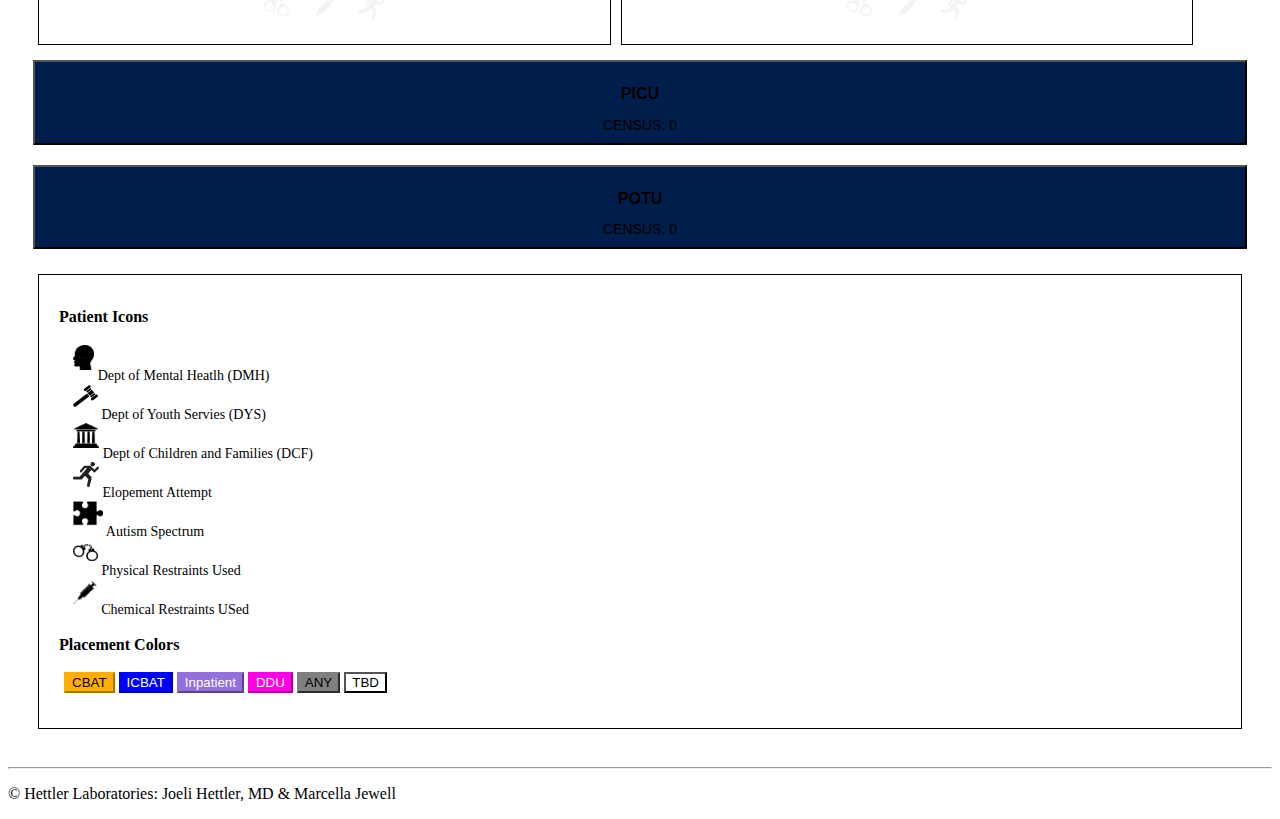
==== commit a1957288: "Add files via upload" ====
--- a/index.html
+++ b/index.html
@@ -50,14 +50,6 @@
             <p class="KPI-numbers">8</p>
           </div>
           <div class="col-lg-3 col-6 kpi">
-            Total Inpatient BS
-            <p class="KPI-numbers">4</p>
-          </div>
-          <div class="col-lg-3 col-6 kpi">
-            Total Other BS
-            <p class="KPI-numbers">4</p>
-          </div>
-          <div class="col-lg-3 col-6 kpi">
             Total CAPTU
             <p class="KPI-numbers">4</p>
           </div>
@@ -147,7 +139,7 @@
             <div class="col-12">
              <span class="label "><img class="label-img label-no" src="asset/PHYS.png"></span>
              <span class="label "><img class="label-img label-no" src="asset/CHEM.png"></span>
-             <span class="label"><img class="label-img label-no" src="asset/RUN.png"> </span>
+             <span class="label"><img class="label-img" src="asset/RUN.png"> </span>
            </div> 
          </div>
        </div> <!--close patient 1-->
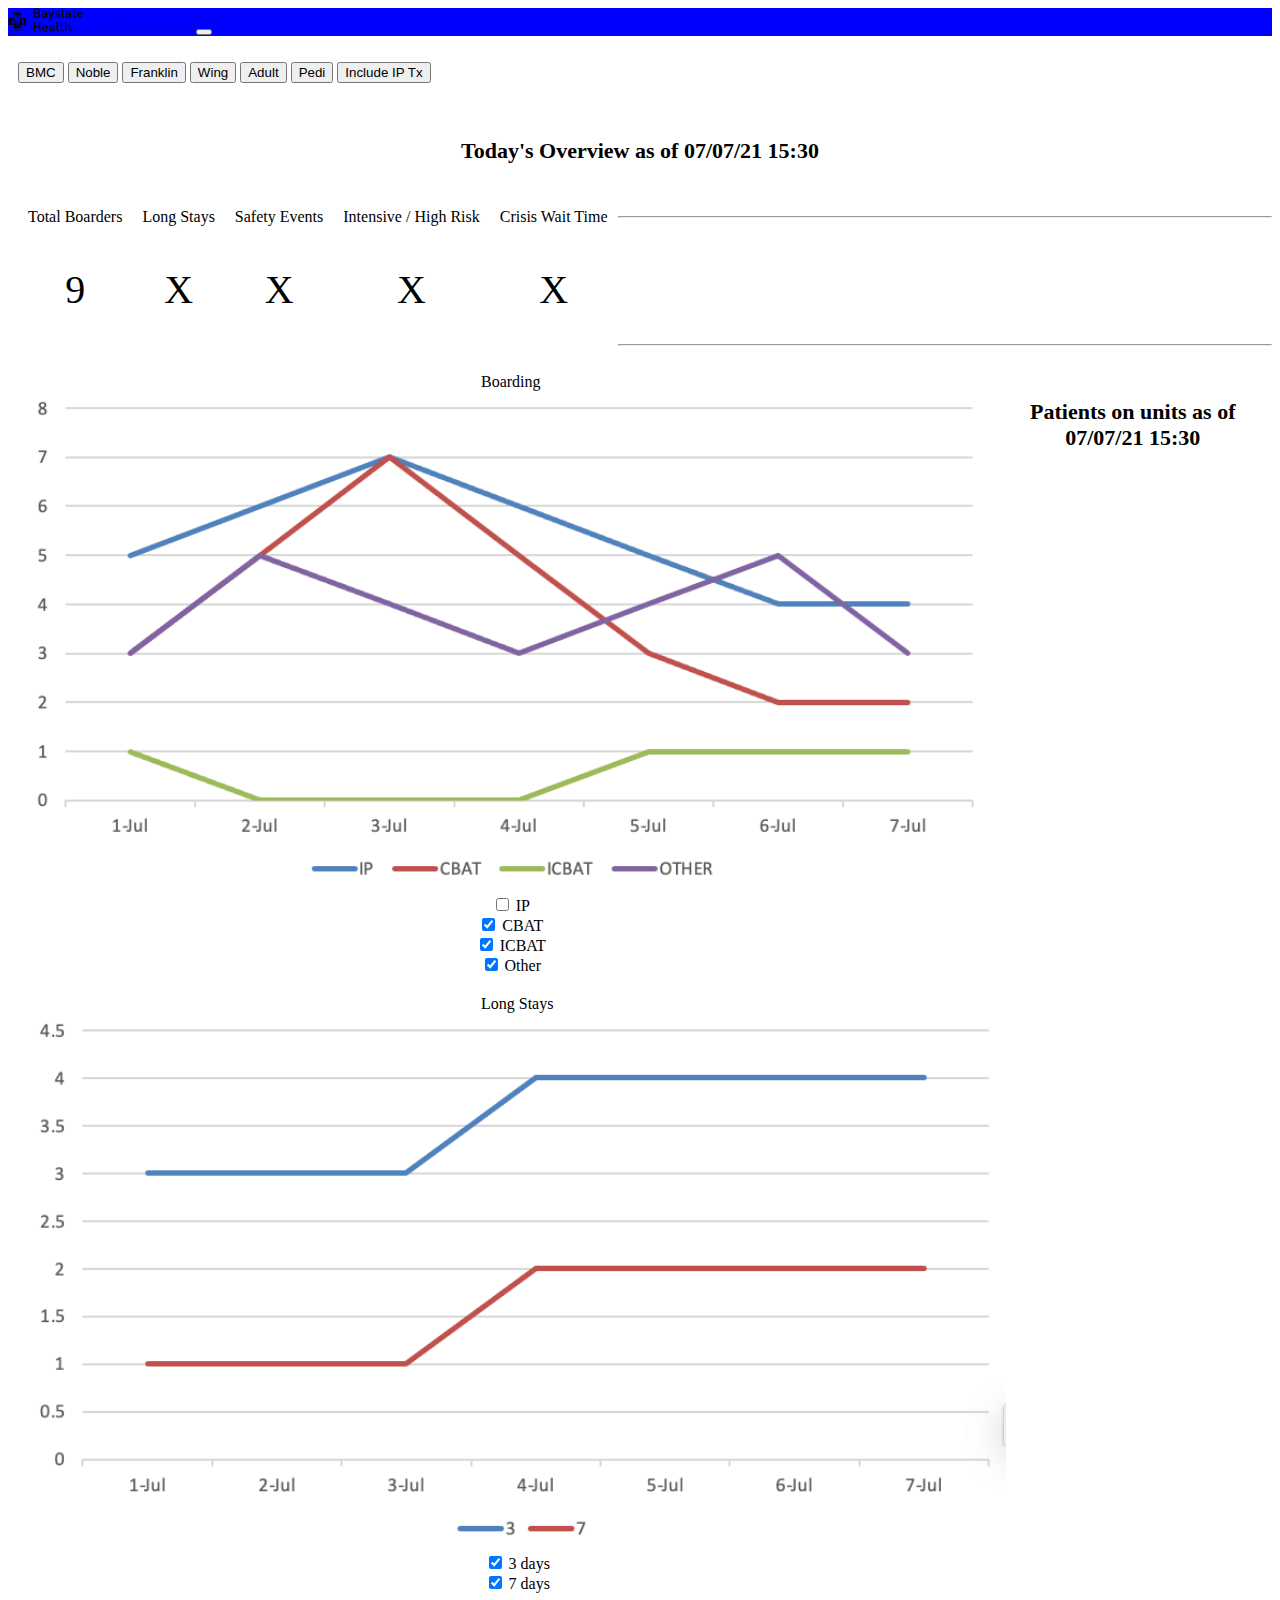
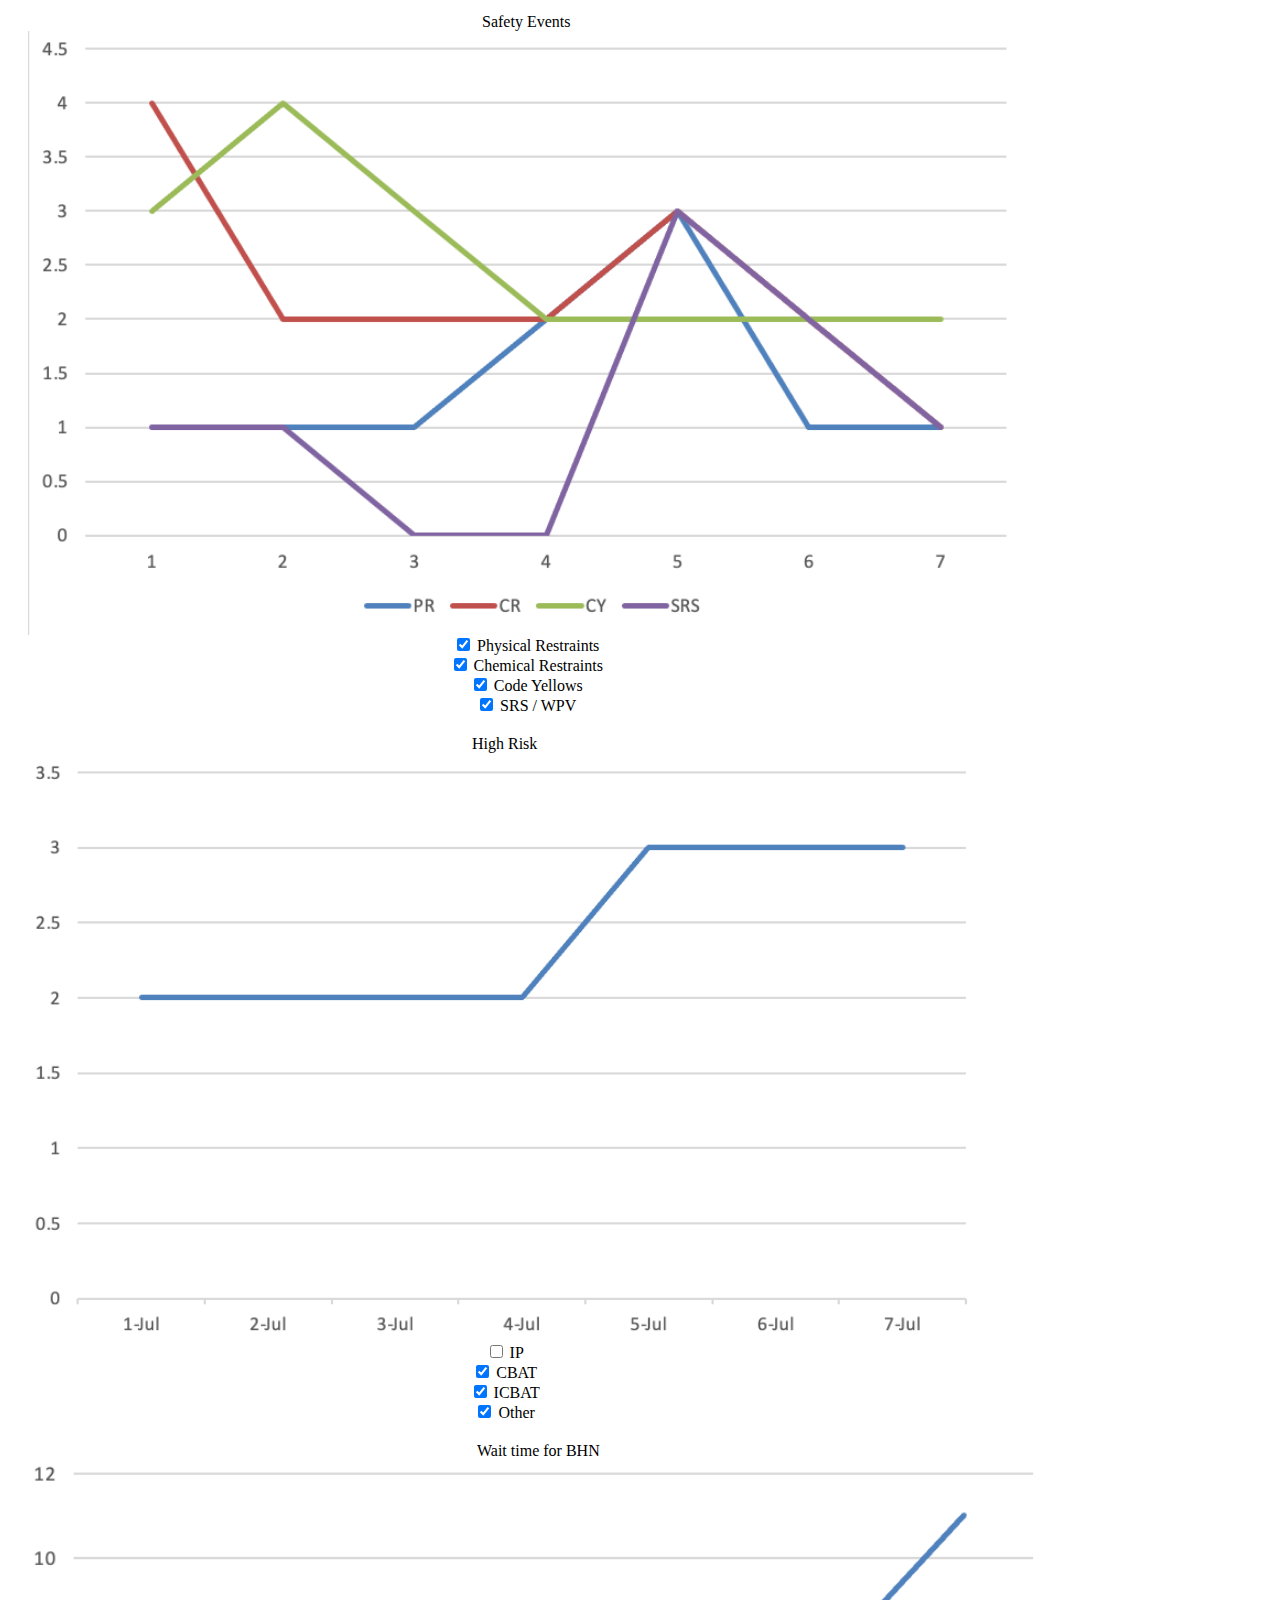
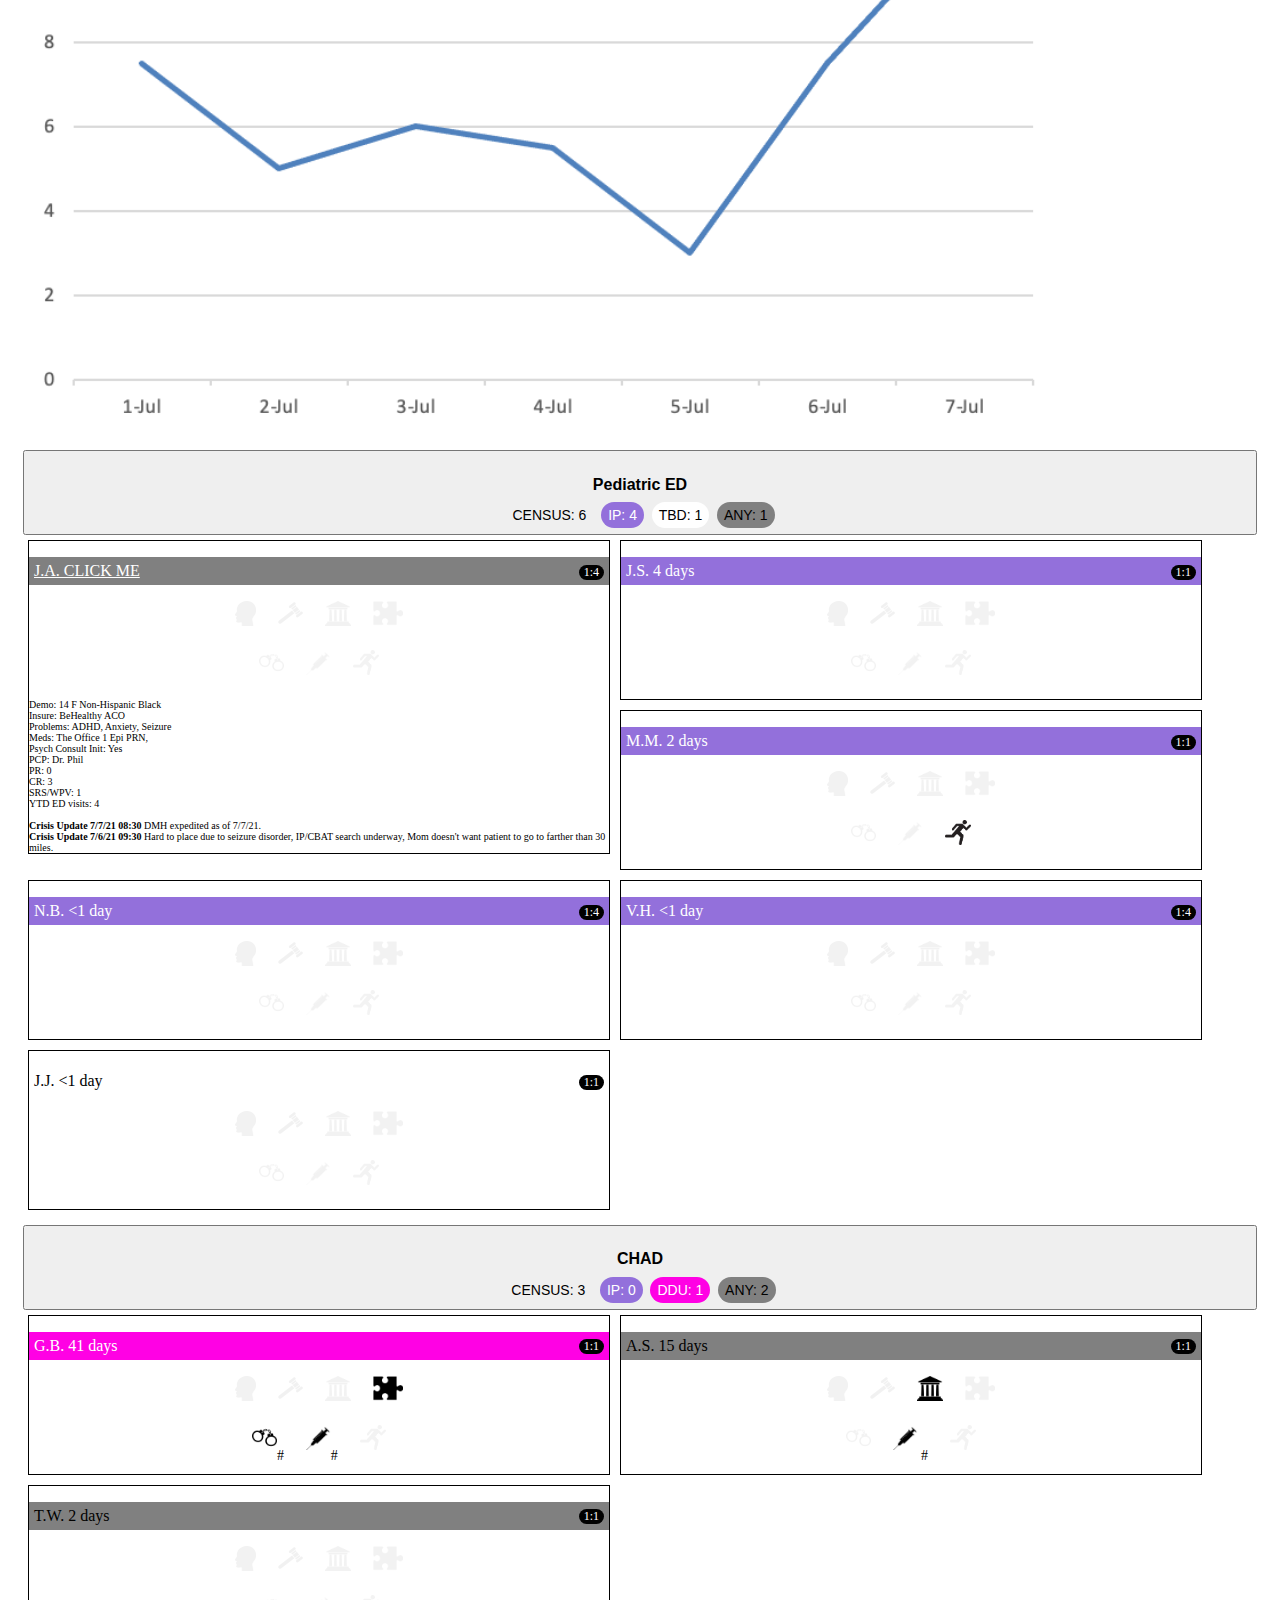
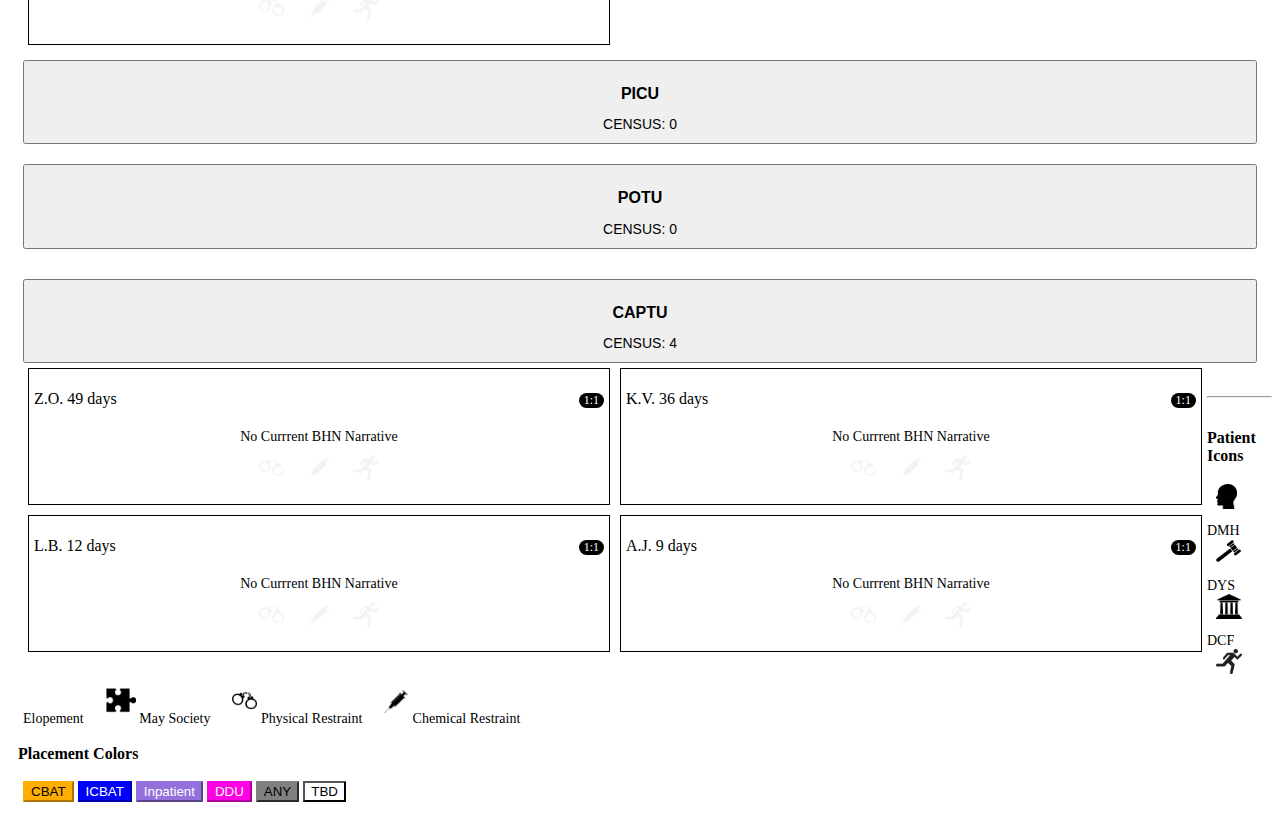
==== commit 03f7e7a9: "add roll up dashboard + patient drop down" ====
--- a/index.html
+++ b/index.html
@@ -7,6 +7,8 @@
 
   <link href="https://cdn.jsdelivr.net/npm/bootstrap@5.0.2/dist/css/bootstrap.min.css" rel="stylesheet" integrity="sha384-EVSTQN3/azprG1Anm3QDgpJLIm9Nao0Yz1ztcQTwFspd3yD65VohhpuuCOmLASjC" crossorigin="anonymous">
   <script src="https://cdn.jsdelivr.net/npm/bootstrap@5.0.2/dist/js/bootstrap.bundle.min.js" integrity="sha384-MrcW6ZMFYlzcLA8Nl+NtUVF0sA7MsXsP1UyJoMp4YLEuNSfAP+JcXn/tWtIaxVXM" crossorigin="anonymous"></script>
+  <script src="main.js"></script>
+  <script src="https://canvasjs.com/assets/script/canvasjs.min.js"></script>
   <link href="main.css" rel="stylesheet"><!--my style sheet-->
 </head>
 
@@ -15,72 +17,211 @@
 <body>
 
 
+
+
+
   <nav class="navbar navbar-expand-lg navbar-light bg-light">
     <div class="container-fluid">
-      <a class="navbar-brand" href="#"><img src="asset/logo.png" alt="" width="auto" height="24" class="d-inline-block align-text-top" style="margin-right:10px;"> BH Dashboard</a>
+      <a class="navbar-brand" href="#"><img src="asset/logo.png" alt="" width="auto" height="24" class="d-inline-block align-text-top" style="margin-right:10px; width:auto !important;"> BH Dashboard</a>
       <button class="navbar-toggler" type="button" data-bs-toggle="collapse" data-bs-target="#navbarNav" aria-controls="navbarNav" aria-expanded="false" aria-label="Toggle navigation">
         <span class="navbar-toggler-icon"></span>
       </button>
       <div class="collapse navbar-collapse" id="navbarNav">
         <ul class="navbar-nav">
-          <li class="nav-item">
+          <!--<li class="nav-item">
             <a class="nav-link active" aria-current="page" href="index.html">Snapshot</a>
           </li>
           <li class="nav-item">
             <a class="nav-link" href="overview.html">Overview</a>
-          </li>
-          <li class="nav-item">
-            <a class="nav-link" href="">Updated: 07/07/21 15:30</a>
-          </li>
+          </li>-->
         </ul>
       </div>
     </div>
   </nav>
 
-
-
   <div class="container-fluid">
-
     <div class="row master-row">
-      <div class="col-lg-12 col-md-12">
+      <div class="btn-group">
+        <button class="btn btn-outline-primary active" data-bs-toggle="button" autocomplete="off" type="button">BMC</button>
+        <button class="btn btn-outline-primary" data-bs-toggle="button" autocomplete="off" type="button">Noble</button>
+        <button class="btn btn-outline-primary" data-bs-toggle="button" autocomplete="off" type="button">Franklin</button>
+        <button class="btn btn-outline-primary" data-bs-toggle="button" autocomplete="off" type="button">Wing</button>
+        <button class="btn btn-outline-warning" data-bs-toggle="button" autocomplete="off" type="button">Adult</button>
+        <button class="btn btn-outline-warning active" data-bs-toggle="button" autocomplete="off" type="button">Pedi</button> 
+        <button class="btn btn-outline-success active" data-bs-toggle="button" autocomplete="off" type="button">Include IP Tx</button> 
+      </div>
+    </div>
+  </div>
+
+  <div class="container-fluid">
+    <div class="row master-row">
         <div class="row-fluid"> <!--new row-->
-          <h1>Today's Overview</h1>
-          <div class="col-lg-3 col-6 kpi">
+          <h1>Today's Overview as of 07/07/21 15:30</h1>
+          <div class="col-lg-2 offset-lg-1 col-sm-4 col-4 kpi">
             Total Boarders
-            <p class="KPI-numbers">8</p>
-          </div>
-          <div class="col-lg-3 col-6 kpi">
-            Total CAPTU
-            <p class="KPI-numbers">4</p>
+            <p class="KPI-numbers">9</p>
+          </div>
+          <div class="col-lg-2 col-sm-4 col-4 kpi">
+            Long Stays 
+            <p class="KPI-numbers">X</p>
+            
+          </div>
+          <div class="col-lg-2 col-sm-4 col-4 kpi">
+             Safety Events
+            <p class="KPI-numbers">X</p>
+          </div>
+          <div class="col-lg-2 offset-lg-0 offset-md-2 offset-sm-2 offset-2 col-4 kpi">
+            Intensive / High Risk
+            <p class="KPI-numbers">X</p>
+          </div>
+          <div class="col-lg-2 col-sm-4 col-4 kpi">
+            Crisis Wait Time
+            <p class="KPI-numbers">X</p>
+          </div>
+          </div>
+        </div>
+      </div>
+    </div>
+
+<hr>
+    <div class="row master-row">
+        <div class="row-fluid"> <!--new row-->
+          <div class="col-lg-4 col-12 kpi">
+            Boarding
+            <img src="asset/boarding.png">
+            <div>
+              <input class="form-check-input" type="checkbox" value="" id="CB1">
+              <label class="form-check-label" for="B1">
+                IP
+              </label>
+            </div>
+            <div>
+              <input class="form-check-input" type="checkbox" value="" id="cB2" checked>
+              <label class="form-check-label" for="cB2">
+                CBAT
+              </label>
+            </div>
+            <div>
+              <input class="form-check-input" type="checkbox" value="" id="cB3" checked>
+              <label class="form-check-label" for="cB3">
+                ICBAT
+              </label>
+            </div>
+            <div>
+              <input class="form-check-input" type="checkbox" value="" id="cB4" checked>
+              <label class="form-check-label" for="cB4">
+                Other
+              </label>
+            </div>
+          </div>
+           <div class="col-lg-4 col-12 kpi">
+            Long Stays
+            <img src="asset/longstay.png">
+             <div>
+              <input class="form-check-input" type="checkbox" value="" id="CB5" checked>
+              <label class="form-check-label" for="CB5">
+                3 days
+              </label>
+            </div>
+            <div>
+              <input class="form-check-input" type="checkbox" value="" id="cb6" checked>
+              <label class="form-check-label" for="cb6">
+                7 days
+              </label>
+            </div>
+          </div>
+          <div class="col-lg-4 col-12 kpi">
+            Safety Events
+            <img src="asset/safety.png">
+             <div>
+              <input class="form-check-input" type="checkbox" value="" id="cb7" checked>
+              <label class="form-check-label" for="cb7">
+                Physical Restraints
+              </label>
+            </div>
+            <div>
+              <input class="form-check-input" type="checkbox" value="" id="cb8" checked>
+              <label class="form-check-label" for="cb8">
+                Chemical Restraints
+              </label>
+            </div>
+            <div>
+              <input class="form-check-input" type="checkbox" value="" id="cb9" checked>
+              <label class="form-check-label" for="cb9">
+                Code Yellows
+              </label>
+            </div>
+            <div>
+              <input class="form-check-input" type="checkbox" value="" id="cb10" checked>
+              <label class="form-check-label" for="cb10">
+                SRS / WPV
+              </label>
+            </div>
           </div>
         </div><!--close new row-->
-      </div>
-
+    </div>
+
+
+    
     <div class="row master-row">
-
+        <div class="row-fluid"> <!--new row-->
+          <h1></h1>
+          <div class="col-lg-4 offset-lg-2 col-12 kpi">
+            High Risk  
+            <img src="asset/highrisk.png">
+            <div >
+              <input class="form-check-input" type="checkbox" value="" id="CB11">
+              <label class="form-check-label" for="CB11">
+                IP
+              </label>
+            </div>
+            <div>
+              <input class="form-check-input" type="checkbox" value="" id="CB12" checked>
+              <label class="form-check-label" for="CB12">
+                CBAT
+              </label>
+            </div>
+            <div>
+              <input class="form-check-input" type="checkbox" value="" id="CB13" checked>
+              <label class="form-check-label" for="CB13">
+                ICBAT
+              </label>
+            </div>
+            <div>
+              <input class="form-check-input" type="checkbox" value="" id="CB14" checked>
+              <label class="form-check-label" for="CB14">
+                Other
+              </label>
+            </div>
+          </div>
+          <div class="col-lg-4 col-12 kpi">
+            Wait time for BHN 
+            <img src="asset/waittime.png">
+          </div>
+        </div><!--close new row-->
+    </div>
+
+<hr>
+
+    <div class="row master-row">
+      <h1>Patients on units as of 07/07/21 15:30</h1>
+      <!--open col 1-->
       <div class="col-lg-4 col-md-6 cat-level-1">
-       
         <button class="btn btn-primary care-space-btn" type="button" data-bs-toggle="collapse" data-bs-target="#pedied" aria-expanded="true" aria-controls="pedied">
-
           <!---------------------PEDIATRIC ED--------------------->
-
           <h2>Pediatric ED </h2>
           <span class="label btn-warning">CENSUS: 6</span>
-          <span class="label btn-inpatient active">IP: 5</span>
+          <span class="label btn-inpatient active">IP: 4</span>
           <span class="label btn-home active">TBD: 1</span>
           <span class="label btn-any active">ANY: 1</span>
         </button>
-        
-
         <div class="cat-level-2 collapse dont-collapse-sm" id="pedied"> <!--Pedi ED-->
           <div class="row-fluid"> <!--row with 2 patients -->
-            
-
            <div class="col-6 patient"><!--start patient 1-->
-            <p class="boarding-days any">J.A. 4 days
+            <p class="boarding-days any">
+              <a data-bs-toggle="collapse" href="#collapseExample" role="button" aria-expanded="false" aria-controls="collapseExample" style="color:white;">J.A. CLICK ME</a>
               <span class="label-sitter">1:4</span>
             </p>
-
             <div class="row label-row">
               <div class="col-12">
                 <span class="label"><img class="label-img label-no" src="asset/DMH.png"></span>
@@ -96,6 +237,24 @@
                <span class="label"><img class="label-img label-no" src="asset/RUN.png"> </span>
              </div> 
            </div>
+           <div class="collapse" id="collapseExample">
+            <div class="card card-body">
+              Demo: 14 F Non-Hispanic Black 
+              <br>Insure: BeHealthy ACO
+              <br>Problems: ADHD, Anxiety, Seizure
+              <br>Meds: The Office 1 Epi PRN, 
+              <br>Psych Consult Init: Yes
+              <br>PCP: Dr. Phil
+              <br>PR: 0
+              <br>CR: 3
+              <br>SRS/WPV: 1
+              <br>YTD ED visits: 4
+              <br><br><b>Crisis Update 7/7/21 08:30</b> DMH expedited as of 7/7/21.
+              <br><b>Crisis Update 7/6/21 09:30</b> Hard to place due to seizure disorder, IP/CBAT search underway, Mom doesn't want patient to go to farther than 30 miles.
+
+              
+            </div>
+          </div>
          </div> <!--close patient 1-->
        </div><!--close patient row-->
 
@@ -104,14 +263,13 @@
           <p class="boarding-days inpatient">J.S. 4 days
             <span class="label-sitter">1:1</span>
           </p>
-
-          <div class="row label-row">
-              <div class="col-12">
-                  <span class="label"><img class="label-img label-no" src="asset/DMH.png"></span>
-                  <span class="label"><img class="label-img label-no" src="asset/DYS.png"></span>
-                  <span class="label"><img class="label-img label-no" src="asset/DCF.png"></span>
-                  <span class="label"><img class="label-img label-no" src="asset/AUT.png"></span>
-              </div>
+          <div class="row label-row">
+            <div class="col-12">
+              <span class="label"><img class="label-img label-no" src="asset/DMH.png"></span>
+              <span class="label"><img class="label-img label-no" src="asset/DYS.png"></span>
+              <span class="label"><img class="label-img label-no" src="asset/DCF.png"></span>
+              <span class="label"><img class="label-img label-no" src="asset/AUT.png"></span>
+            </div>
           </div>
           <div class="row label-row">
             <div class="col-12">
@@ -121,19 +279,17 @@
            </div> 
          </div>
        </div> <!--close patient 1-->
-
        <div class="col-6 patient"><!--start patient 1-->
           <p class="boarding-days inpatient">M.M. 2 days
             <span class="label-sitter">1:1</span>
           </p>
-
-          <div class="row label-row">
-            <div class="col-12">
-                  <span class="label"><img class="label-img label-no" src="asset/DMH.png"></span>
-                  <span class="label"><img class="label-img label-no" src="asset/DYS.png"></span>
-                  <span class="label"><img class="label-img label-no" src="asset/DCF.png"></span>
-                  <span class="label"><img class="label-img label-no" src="asset/AUT.png"></span>
-              </div>
+          <div class="row label-row">
+            <div class="col-12">
+              <span class="label"><img class="label-img label-no" src="asset/DMH.png"></span>
+              <span class="label"><img class="label-img label-no" src="asset/DYS.png"></span>
+              <span class="label"><img class="label-img label-no" src="asset/DCF.png"></span>
+              <span class="label"><img class="label-img label-no" src="asset/AUT.png"></span>
+            </div>
           </div>
           <div class="row label-row">
             <div class="col-12">
@@ -144,20 +300,18 @@
          </div>
        </div> <!--close patient 1-->
      </div><!--close patient row-->
-
       <div class="row-fluid"> <!--row with 2 patients -->
         <div class="col-6 patient"><!--start patient 1-->
           <p class="boarding-days inpatient">N.B. <1 day
             <span class="label-sitter">1:4</span>
           </p>
-
-          <div class="row label-row">
-              <div class="col-12">
-                  <span class="label"><img class="label-img label-no" src="asset/DMH.png"></span>
-                  <span class="label"><img class="label-img label-no" src="asset/DYS.png"></span>
-                  <span class="label"><img class="label-img label-no" src="asset/DCF.png"></span>
-                  <span class="label"><img class="label-img label-no" src="asset/AUT.png"></span>
-              </div>
+          <div class="row label-row">
+            <div class="col-12">
+              <span class="label"><img class="label-img label-no" src="asset/DMH.png"></span>
+              <span class="label"><img class="label-img label-no" src="asset/DYS.png"></span>
+              <span class="label"><img class="label-img label-no" src="asset/DCF.png"></span>
+              <span class="label"><img class="label-img label-no" src="asset/AUT.png"></span>
+            </div>
           </div>
           <div class="row label-row">
             <div class="col-12">
@@ -167,12 +321,10 @@
            </div> 
          </div>
        </div> <!--close patient 1-->
-
        <div class="col-6 patient"><!--start patient 1-->
           <p class="boarding-days inpatient">V.H. <1 day
             <span class="label-sitter">1:4</span>
           </p>
-
           <div class="row label-row">
               <div class="col-12">
                   <span class="label"><img class="label-img label-no" src="asset/DMH.png"></span>
@@ -195,7 +347,6 @@
           <p class="boarding-days home">J.J. <1 day
             <span class="label-sitter">1:1</span>
           </p>
-
           <div class="row label-row">
               <div class="col-12">
                   <span class="label"><img class="label-img label-no" src="asset/DMH.png"></span>
@@ -213,22 +364,25 @@
          </div>
        </div> <!--close patient 1-->
      </div><!--close patient row-->
-
-
-
    </div><!--close Pedi ED-->
-
-
    <!---------------------CLOSE PEDIATRIC ED--------------------->
 
    <!---------------------OPEN CHILDRENS--------------------->
 
-   <button class="btn btn-primary care-space-btn mx-auto" type="button" data-bs-toggle="collapse" data-bs-target="#CHAD" aria-expanded="true" aria-controls="CHAD">
+</div><!--close column 1-->
+
+
+  <!--start col 2-->
+  <div class="col-lg-4 col-md-6 cat-level-1">
+
+
+    <!-- begin CHAD-->
+    <button class="btn btn-primary care-space-btn mx-auto" type="button" data-bs-toggle="collapse" data-bs-target="#CHAD" aria-expanded="true" aria-controls="CHAD">
     <h2>CHAD</h2>
-    <span class="label btn-warning">CENSUS: 2</span>
+    <span class="label btn-warning">CENSUS: 3</span>
     <span class="label btn-inpatient active">IP: 0</span>
-    <span class="label btn-home active">DDU: 1</span>
-    <span class="label btn-any active">ANY: 1</span>
+    <span class="label btn-ddu active">DDU: 1</span>
+    <span class="label btn-any active">ANY: 2</span>
   </button>
 
   <div class="cat-level-2 collapse dont-collapse-sm" id="CHAD">
@@ -254,11 +408,8 @@
        </div> 
       </div>
      </div> <!--close patient 1-->
- </div><!--close patient row-->
-
-   
-    <div class="row-fluid"> <!--row with 2 patients -->
-      <div class="col-6 patient"><!--start patient 1-->
+
+     <div class="col-6 patient"><!--start patient 1-->
       <p class="boarding-days any">A.S. 15 days
         <span class="label-sitter">1:1</span>
       </p>
@@ -278,60 +429,19 @@
        </div> 
      </div> 
    </div><!--close patient 1-->
-     
-</div><!--close patient row-->
-
-</div><!--close childrens-->
-
-
-<!---------------------CLOSE CHILDRENS--------------------->
-
-<!---------------------OPEN COMMUNITY EDS--------------------->
-
-
-
-
-
-
-<!---------------------CLOSE Community ED--------------------->
-
-<!---------------------OPEN POTU--------------------->
-
-
-
-<!---------------------CLOSE POTU--------------------->
-
-<!---------------------OPEN DCF--------------------->
-
-
-
-<!---------------------CLOSE DCF--------------------->
-
-<!---------------------CLOSE BAYSTATE BOARDING--------------------->
-
-</div><!--close column 1-->
-
-
-<!--start blue situational awareness-->
-<div class="col-lg-4 col-md-6 cat-level-1"> 
-  
-  <button class="btn btn-primary care-space-btn" type="button" data-bs-toggle="collapse" data-bs-target="#collapseExample3" aria-expanded="true" aria-controls="collapseExample3">
-   <h2>CAPTU</h2>
-   <span class="label btn-warning">CENSUS: 4</span>
- </button>
-
- <div class="cat-level-2 collapse dont-collapse-sm" id="collapseExample3"> <!--grey-->
+ </div><!--close patient row-->
 
   <div class="row-fluid"> <!--row with 2 patients -->
-    
-    <div class="col-6 patient"><!--start patient 1-->
-      <p class="boarding-days inpatient">Z.O. 49 days
-        <span class="label-sitter">1:1</span>
+     <div class="col-6 patient"><!--start patient 1-->
+      <p class="boarding-days any">T.W. 2 days
+      <span class="label-sitter">1:1</span>
       </p>
-
       <div class="row label-row">
         <div class="col-12">
-          <span class="label">No Currrent BHN Narrative</span>
+          <span class="label"><img class="label-img label-no" src="asset/DMH.png"></span>
+          <span class="label"><img class="label-img label-no" src="asset/DYS.png"></span>
+          <span class="label"><img class="label-img label-no" src="asset/DCF.png"></span>
+          <span class="label"><img class="label-img label-no" src="asset/AUT.png"></span>
         </div>
       </div>
       <div class="row label-row">
@@ -340,154 +450,160 @@
          <span class="label "><img class="label-img label-no" src="asset/CHEM.png"></span>
          <span class="label"><img class="label-img label-no" src="asset/RUN.png"> </span>
        </div> 
-     </div>
-   </div> <!--close patient 1-->
-
-   <div class="col-6 patient"><!--start patient 1-->
-    <p class="boarding-days inpatient">K.V. 36 days
-      <span class="label-sitter">1:1</span>
-    </p>
-
-    <div class="row label-row">
-      <div class="col-12">
-        <span class="label">No Currrent BHN Narrative</span>
-      </div>
+      </div>
+     </div> <!--close patient 1-->
+    </div><!--close patient row-->
+  </div><!--close CHAD-->
+
+
+    
+
+  <!--open PICU-->
+    <button class="btn btn-primary care-space-btn" type="button" data-bs-toggle="collapse" data-bs-target="#collapseExample4" aria-expanded="true" aria-controls="collapseExample4">
+     <h2>PICU</h2>
+     <span class="label btn-light">CENSUS: 0</span>
+    </button>
+
+    <div class="cat-level-2 collapse dont-collapse-sm" id="collapseExample4">
+      <div class="row-fluid"> <!--row with 2 patients -->
+      </div><!--close patient row-->
+    </div><!--close PICU-->
+
+    <!--open POTU-->
+    <button class="btn btn-primary care-space-btn mx-auto" type="button" data-bs-toggle="collapse" data-bs-target="#potu" aria-expanded="true" aria-controls="potu">
+      <h2>POTU</h2>
+      <span class="label btn-light">CENSUS: 0</span>
+    </button>
+
+    <div class="cat-level-2 collapse dont-collapse-sm" id="potu">
+      <div class="row-fluid"> <!--row with 2 patients -->
+      </div><!--close patient row-->
+    </div><!--close POTU-->
+  </div><!-- close col 2--> 
+
+  <!-- open col 3--> 
+  <div class="col-lg-4 col-md-6 cat-level-1">
+    <button class="btn btn-success care-space-btn" type="button" data-bs-toggle="collapse" data-bs-target="#collapseExample3" aria-expanded="true" aria-controls="collapseExample3">
+     <h2>CAPTU</h2>
+     <span class="label btn-warning">CENSUS: 4</span>
+    </button>
+
+      <div class="cat-level-2 collapse dont-collapse-sm" id="collapseExample3"> 
+        <div class="row-fluid"> <!--row with 2 patients -->
+          <div class="col-6 patient"><!--start patient 1-->
+            <p class="boarding-days btn-success">Z.O. 49 days
+              <span class="label-sitter">1:1</span>
+            </p>
+            <div class="row label-row">
+              <div class="col-12">
+                <span class="label">No Currrent BHN Narrative</span>
+              </div>
+            </div>
+            <div class="row label-row">
+              <div class="col-12">
+               <span class="label "><img class="label-img label-no" src="asset/PHYS.png"></span>
+               <span class="label "><img class="label-img label-no" src="asset/CHEM.png"></span>
+               <span class="label"><img class="label-img label-no" src="asset/RUN.png"> </span>
+             </div> 
+           </div>
+         </div> <!--close patient 1-->
+         <div class="col-6 patient"><!--start patient 1-->
+          <p class="boarding-days btn-success">K.V. 36 days
+            <span class="label-sitter">1:1</span>
+          </p>
+
+          <div class="row label-row">
+            <div class="col-12">
+              <span class="label">No Currrent BHN Narrative</span>
+            </div>
+          </div>
+          <div class="row label-row">
+            <div class="col-12">
+              <span class="label "><img class="label-img label-no" src="asset/PHYS.png"></span>
+              <span class="label "><img class="label-img label-no" src="asset/CHEM.png"></span>
+              <span class="label"><img class="label-img label-no" src="asset/RUN.png"> </span>
+            </div> 
+          </div> <!--close patient 1-->
+         </div><!--close patient row-->
+
+         <div class="row-fluid"> <!--row with 2 patients -->
+          <div class="col-6 patient"><!--start patient 1-->
+            <p class="boarding-days btn-success">L.B. 12 days
+              <span class="label-sitter">1:1</span>
+            </p>
+            <div class="row label-row">
+              <div class="col-12">
+                <span class="label">No Currrent BHN Narrative</span>
+              </div>
+            </div>
+            <div class="row label-row">
+              <div class="col-12">
+               <span class="label "><img class="label-img label-no" src="asset/PHYS.png"></span>
+               <span class="label "><img class="label-img label-no" src="asset/CHEM.png"></span>
+               <span class="label"><img class="label-img label-no" src="asset/RUN.png"> </span>
+             </div> 
+           </div>
+         </div> <!--close patient 1-->
+
+         <div class="col-6 patient"><!--start patient 1-->
+          <p class="boarding-days btn-success">A.J. 9 days
+            <span class="label-sitter">1:1</span>
+          </p>
+
+          <div class="row label-row">
+            <div class="col-12">
+              <span class="label">No Currrent BHN Narrative</span>
+            </div>
+          </div>
+          <div class="row label-row">
+            <div class="col-12">
+             <span class="label "><img class="label-img label-no" src="asset/PHYS.png"></span>
+             <span class="label "><img class="label-img label-no" src="asset/CHEM.png"></span>
+             <span class="label"><img class="label-img label-no" src="asset/RUN.png"> </span>
+           </div> 
+          </div>
+        </div> <!--close patient 1-->
+      </div><!--close patient row-->
     </div>
-    <div class="row label-row">
-      <div class="col-12">
-       <span class="label "><img class="label-img label-no" src="asset/PHYS.png"></span>
-       <span class="label "><img class="label-img label-no" src="asset/CHEM.png"></span>
-       <span class="label"><img class="label-img label-no" src="asset/RUN.png"> </span>
-     </div> 
-   </div> <!--close patient 1-->
- </div><!--close patient row-->
-
- <div class="row-fluid"> <!--row with 2 patients -->
-  <div class="col-6 patient"><!--start patient 1-->
-    <p class="boarding-days inpatient">L.B. 12 days
-      <span class="label-sitter">1:1</span>
-    </p>
-
-    <div class="row label-row">
-      <div class="col-12">
-        <span class="label">No Currrent BHN Narrative</span>
-      </div>
-    </div>
-    <div class="row label-row">
-      <div class="col-12">
-       <span class="label "><img class="label-img label-no" src="asset/PHYS.png"></span>
-       <span class="label "><img class="label-img label-no" src="asset/CHEM.png"></span>
-       <span class="label"><img class="label-img label-no" src="asset/RUN.png"> </span>
-     </div> 
-   </div>
- </div> <!--close patient 1-->
-
- <div class="col-6 patient"><!--start patient 1-->
-  <p class="boarding-days inpatient">A.J. 9 days
-    <span class="label-sitter">1:1</span>
-  </p>
-
-  <div class="row label-row">
-    <div class="col-12">
-      <span class="label">No Currrent BHN Narrative</span>
+  </div><!-- end CAPTU-->
+  </div> <!-- close col 3-->
+
+</div> <!--close row with ALL patients-->
+
+<hr>
+<div class="row master-row">
+  <div class="col-lg-6 col-md-6">
+  <h2 class="text-L">Patient Icons</h2>
+      <div class="cat-level-3"> <!--white-->
+        <span class="label"><img class="label-img" src="asset/DMH.png"> DMH</span>
+        <span class="label"><img class="label-img" src="asset/DYS.png"> DYS</span>
+        <span class="label"><img class="label-img" src="asset/DCF.png"> DCF</span><br>
+        <span class="label"><img class="label-img" src="asset/RUN.png"> Elopement</span>
+        <span class="label"><img class="label-img" src="asset/AUT.png"> May Society</span>
+        <span class="label"><img class="label-img" src="asset/PHYS.png"> Physical Restraint</span>
+        <span class="label"><img class="label-img" src="asset/CHEM.png"> Chemical Restraint</span>
+      </div>
+
+    <div class="cat-level-2">
+      <h2 class="text-L">Placement Colors</h2>
+      <div class="cat-level-3"> <!--white-->
+        <button type="button" class="btn btn-cbat active"  autocomplete="off" aria-pressed="true">CBAT</button>
+        <button type="button" class="btn btn-icbat active"  autocomplete="off" aria-pressed="true">ICBAT</button>
+        <button type="button" class="btn btn-inpatient active"  autocomplete="off" aria-pressed="true">Inpatient</button>
+        <button type="button" class="btn btn-DDU active"  autocomplete="off" aria-pressed="true">DDU</button>
+        <button type="button" class="btn btn-any active "  autocomplete="off" aria-pressed="true">ANY</button>
+        <button type="button" class="btn btn-home active "  autocomplete="off" aria-pressed="true">TBD</button>
+      </div>
     </div>
   </div>
-  <div class="row label-row">
-    <div class="col-12">
-     <span class="label "><img class="label-img label-no" src="asset/PHYS.png"></span>
-     <span class="label "><img class="label-img label-no" src="asset/CHEM.png"></span>
-     <span class="label"><img class="label-img label-no" src="asset/RUN.png"> </span>
-   </div> 
- </div>
-</div> <!--close patient 1-->
-</div><!--close patient row-->
-</div><!--close white-->
-</div>
-
-
-
-
-<button class="btn btn-primary care-space-btn" type="button" data-bs-toggle="collapse" data-bs-target="#collapseExample4" aria-expanded="true" aria-controls="collapseExample4">
- <h2>PICU</h2>
- <span class="label btn-light">CENSUS: 0</span>
-</button>
-
-<div class="cat-level-2 collapse dont-collapse-sm" id="collapseExample4">
-  <div class="row-fluid"> <!--row with 2 patients -->
-
-  </div><!--close patient row-->
-</div><!--close white-->
-
-
-<button class="btn btn-primary care-space-btn mx-auto" type="button" data-bs-toggle="collapse" data-bs-target="#potu" aria-expanded="true" aria-controls="potu">
-  <h2>POTU</h2>
-  <span class="label btn-light">CENSUS: 0</span>
-</button>
-
-<div class="cat-level-2 collapse dont-collapse-sm" id="potu">
-  <div class="row-fluid"> <!--row with 2 patients -->
-
-
-  </div><!--close patient row-->
-</div><!--close POTU-->
-
-
-</div><!-- close situational awareness-->
-
-
-<div class="col-lg-4 col-md-6"> <!--start blue situational awareness-->
-  <div class="row master-row">
-    <div class="dashboard-key sticky-top">
-      <div class="cat-level-2">
-        <h2 class="text-L">Patient Icons</h2>
-        <div class="cat-level-3"> <!--white-->
-          <span class="label"><img class="label-img" src="asset/DMH.png"> Dept of Mental Heatlh (DMH)</span><br>
-          <span class="label"><img class="label-img" src="asset/DYS.png"> Dept of Youth Servies (DYS)</span><br>
-          <span class="label"><img class="label-img" src="asset/DCF.png"> Dept of Children and Families (DCF)</span><br>
-          <span class="label"><img class="label-img" src="asset/RUN.png"> Elopement Attempt</span><br>
-          <span class="label"><img class="label-img" src="asset/AUT.png"> Autism Spectrum</span><br>
-          <span class="label"><img class="label-img" src="asset/PHYS.png"> Physical Restraints Used</span><br>
-          <span class="label"><img class="label-img" src="asset/CHEM.png"> Chemical Restraints USed</span><br>
-        </div>
-      </div>
-      <div class="cat-level-2">
-        <h2 class="text-L">Placement Colors</h2>
-        <div class="cat-level-3"> <!--white-->
-          <button type="button" class="btn btn-cbat active"  autocomplete="off" aria-pressed="true">CBAT</button>
-          <button type="button" class="btn btn-icbat active"  autocomplete="off" aria-pressed="true">ICBAT</button>
-          <button type="button" class="btn btn-inpatient active"  autocomplete="off" aria-pressed="true">Inpatient</button>
-          <button type="button" class="btn btn-DDU active"  autocomplete="off" aria-pressed="true">DDU</button>
-          <button type="button" class="btn btn-any active "  autocomplete="off" aria-pressed="true">ANY</button>
-          <button type="button" class="btn btn-home active "  autocomplete="off" aria-pressed="true">TBD</button>
-        </div>
-      </div>
-      <!--<div class="cat-level-2">
-        <h2 class="text-L">Census & Staffing</h2>
-        <div class="cat-level-3">
-          <button type="button" class="btn btn-danger active" autocomplete="off" aria-pressed="true">DANGER</button>
-          <button type="button" class="btn btn-warning active" autocomplete="off" aria-pressed="true">BORDERLINE</button>
-          <button type="button" class="btn btn-success active" autocomplete="off" aria-pressed="true">SAFE</button>-->
-
-      </div>
-    </div>
-  </div>
-
-</div>
-
-
-
-
-
-
-</div> 
-
-
-
-<hr>
+
 
 <footer>
-  <p>© Hettler Laboratories: Joeli Hettler, MD & Marcella Jewell </p>
+      
 </footer>
+
+</div><!-- close row master row-->
+
 
 </div><!--/.fluid-container-->
 
--- a/main.css
+++ b/main.css
@@ -114,19 +114,21 @@
 	color: black;
 }
 
-.btn-primary, .btn-primary:hover{
-	background-color: #001e4b;
-}
-
-
-
-
-
+
+
+img{
+	width: 100%;
+}
 .care-space-btn{
 	margin-top: 10px;
 	width: 100%;
 	padding: 10px 0 10px 0;
 
+}
+
+.card{
+	font-size: 10px;
+	text-align: left
 }
 
 
@@ -212,6 +214,18 @@
 }
 
 
+.btn-group-vertical>.btn, .btn-group>.btn{
+	flex: 0;
+}
+
+
+div.btn-group {
+    margin: 0 auto; 
+    text-align: center;
+    width: inherit;
+    display: inline-block;
+}
+
 
 
 
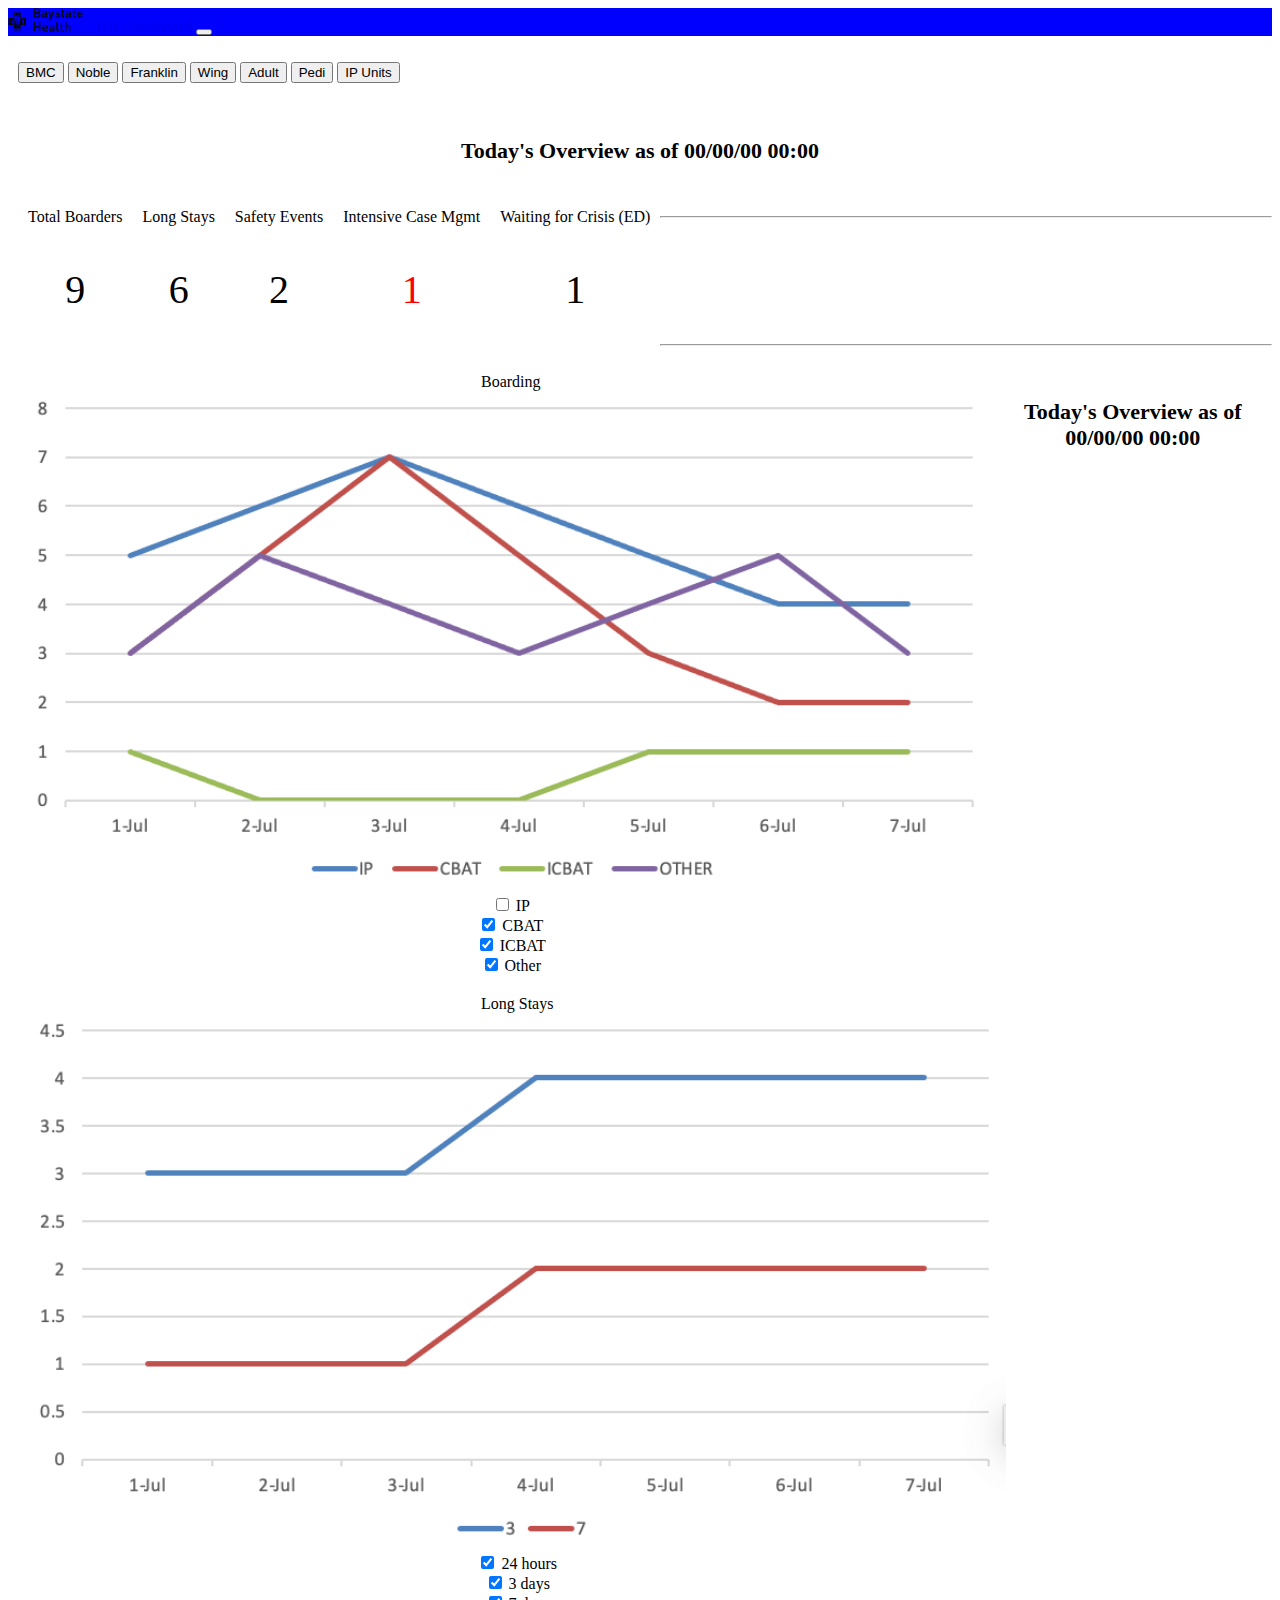
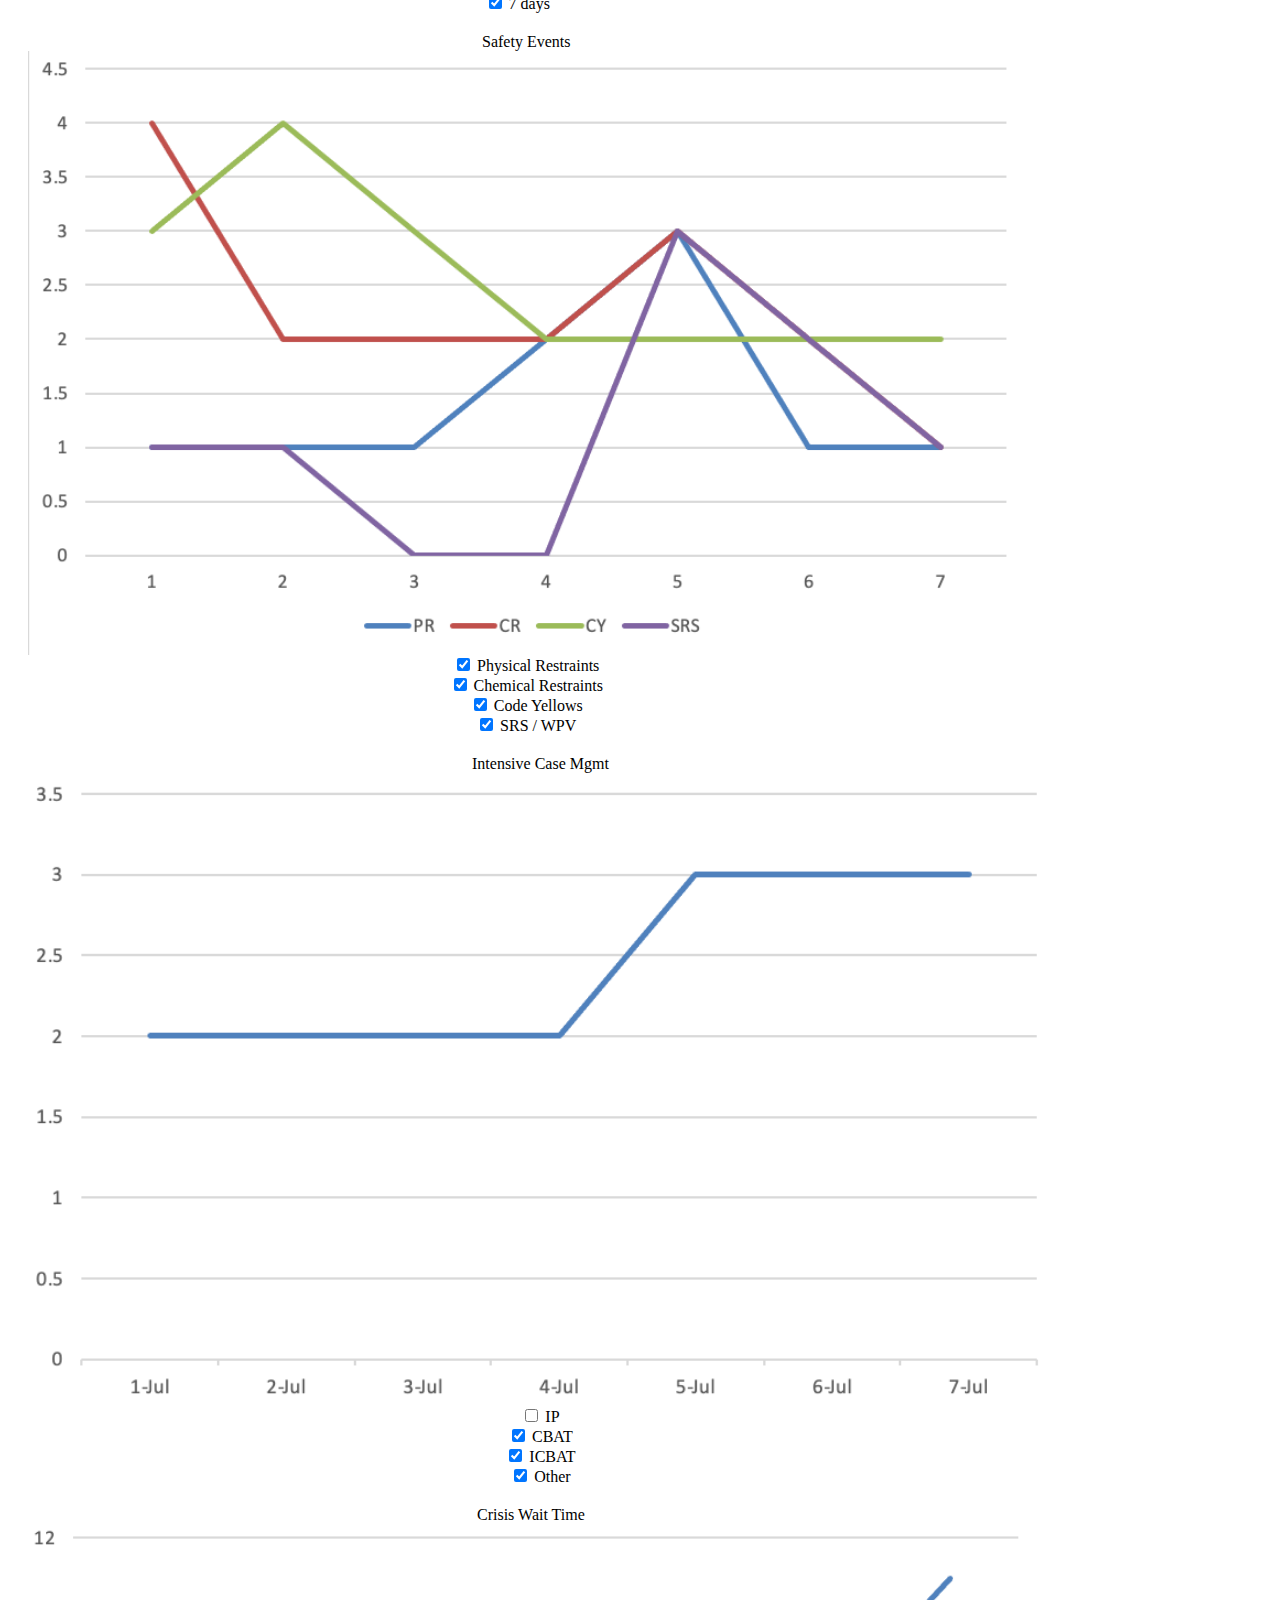
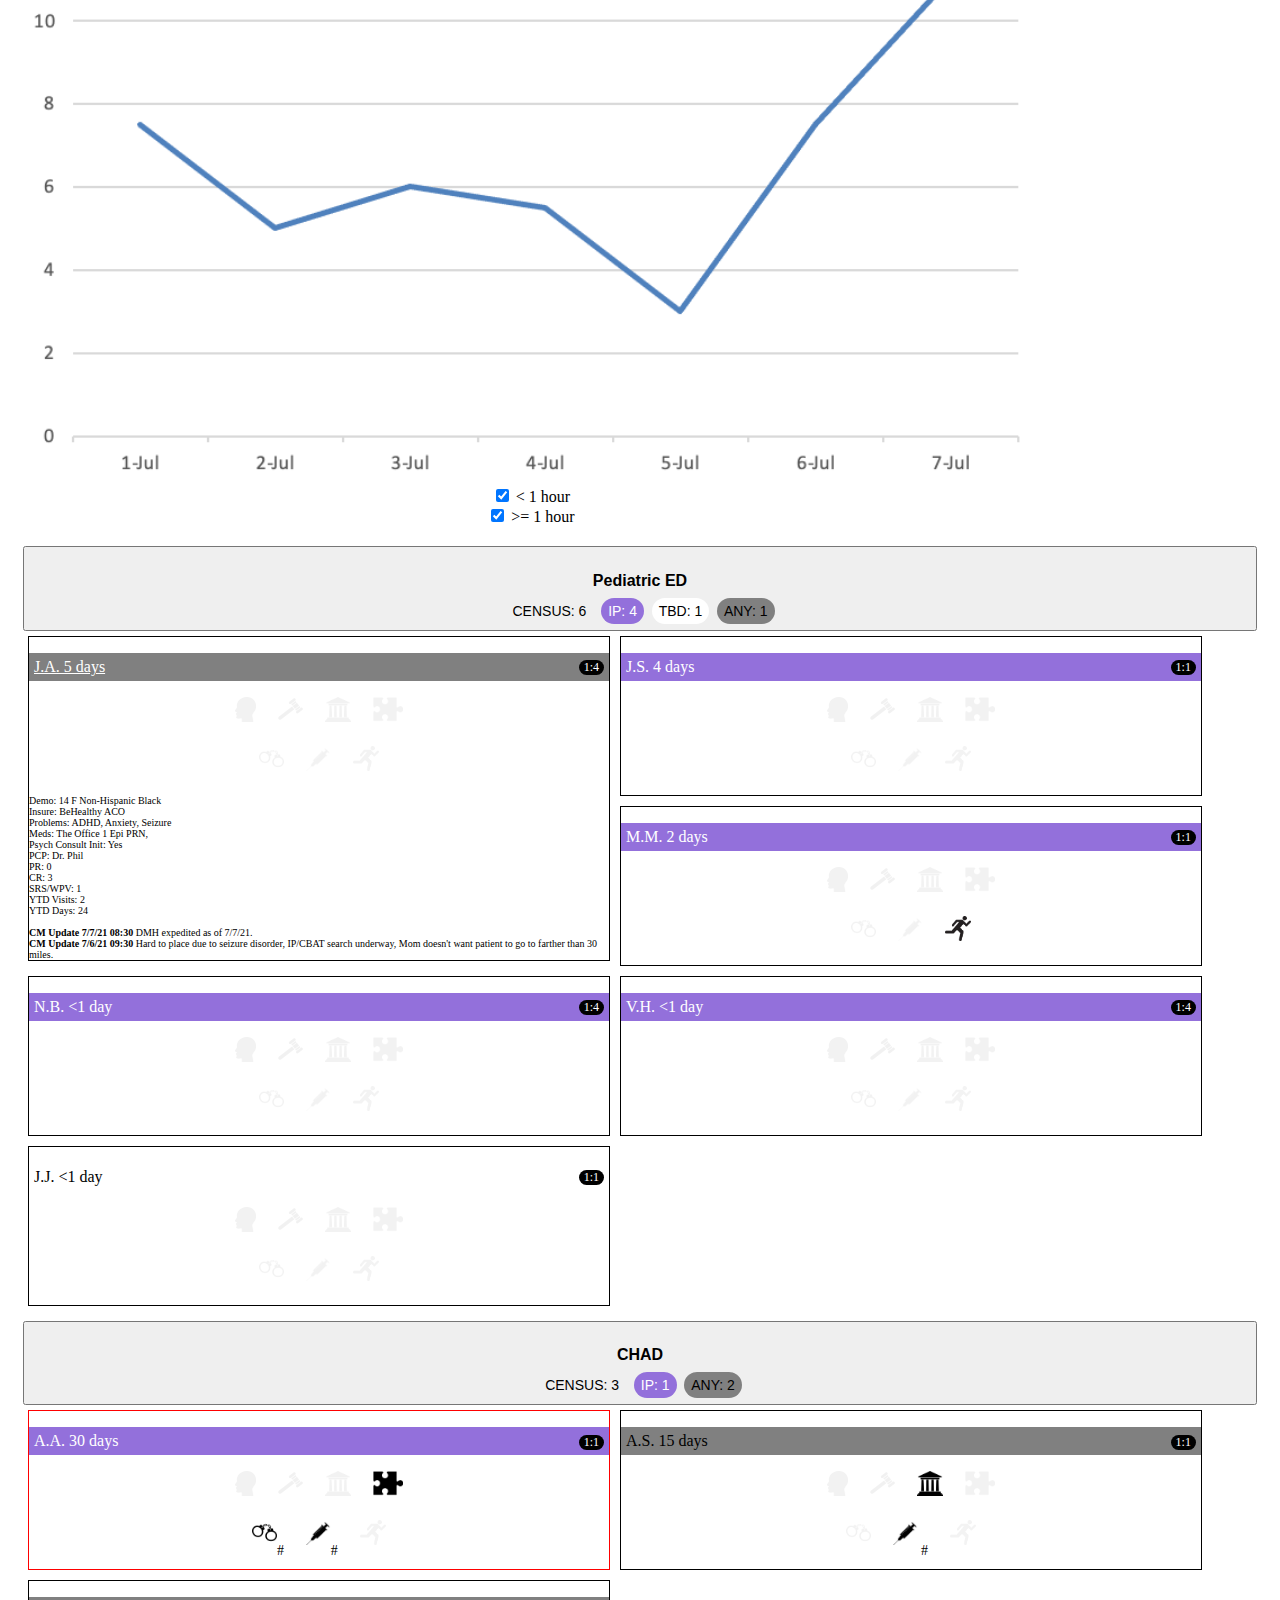
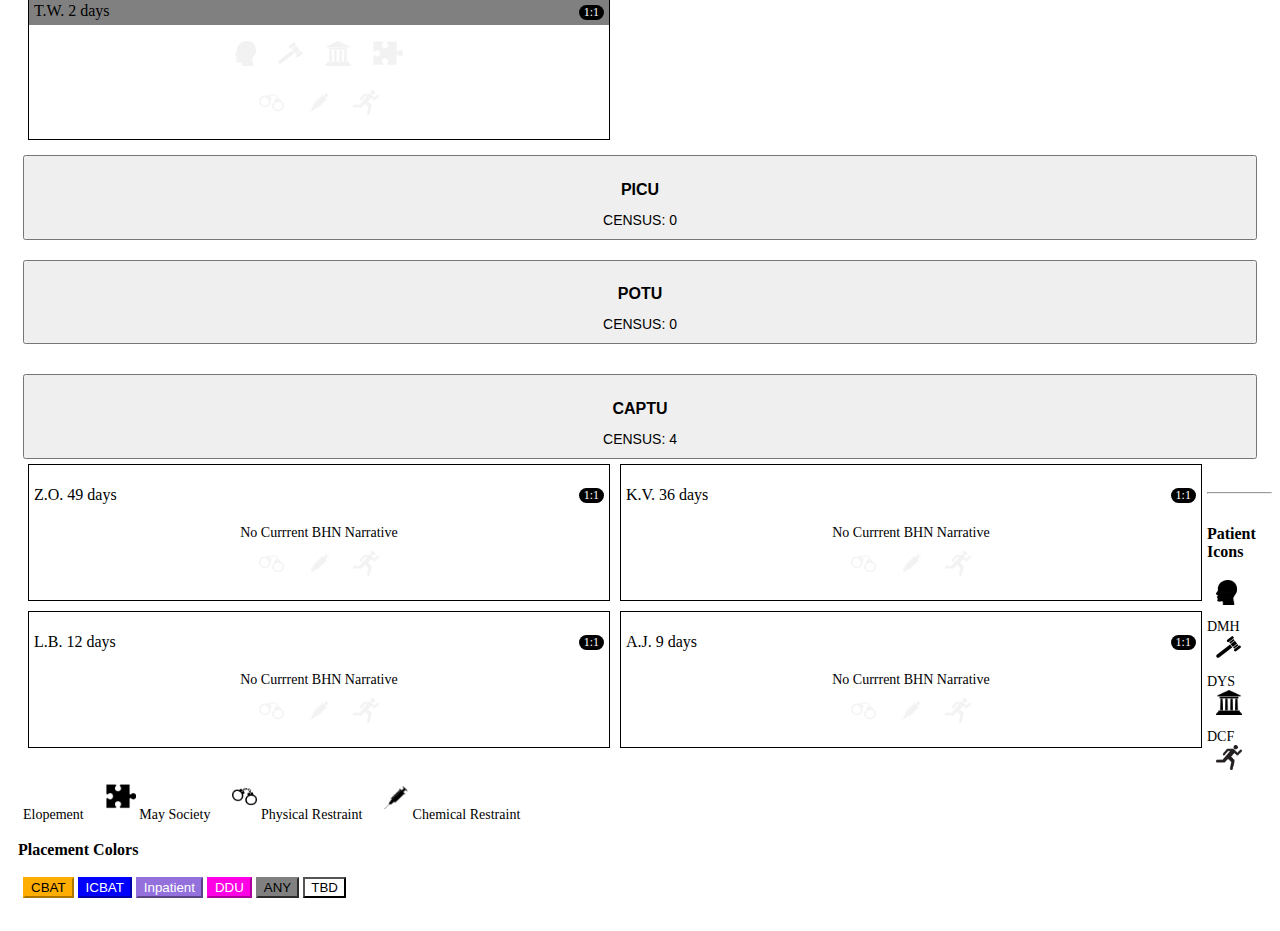
==== commit ffaa7b93: "Add files via upload" ====
--- a/index.html
+++ b/index.html
@@ -48,7 +48,7 @@
         <button class="btn btn-outline-primary" data-bs-toggle="button" autocomplete="off" type="button">Wing</button>
         <button class="btn btn-outline-warning" data-bs-toggle="button" autocomplete="off" type="button">Adult</button>
         <button class="btn btn-outline-warning active" data-bs-toggle="button" autocomplete="off" type="button">Pedi</button> 
-        <button class="btn btn-outline-success active" data-bs-toggle="button" autocomplete="off" type="button">Include IP Tx</button> 
+        <button class="btn btn-outline-success active" data-bs-toggle="button" autocomplete="off" type="button">IP Units</button> 
       </div>
     </div>
   </div>
@@ -56,27 +56,27 @@
   <div class="container-fluid">
     <div class="row master-row">
         <div class="row-fluid"> <!--new row-->
-          <h1>Today's Overview as of 07/07/21 15:30</h1>
+          <h1>Today's Overview as of 00/00/00 00:00</h1>
           <div class="col-lg-2 offset-lg-1 col-sm-4 col-4 kpi">
             Total Boarders
             <p class="KPI-numbers">9</p>
           </div>
           <div class="col-lg-2 col-sm-4 col-4 kpi">
             Long Stays 
-            <p class="KPI-numbers">X</p>
+            <p class="KPI-numbers">6</p>
             
           </div>
           <div class="col-lg-2 col-sm-4 col-4 kpi">
              Safety Events
-            <p class="KPI-numbers">X</p>
+            <p class="KPI-numbers">2</p>
           </div>
           <div class="col-lg-2 offset-lg-0 offset-md-2 offset-sm-2 offset-2 col-4 kpi">
-            Intensive / High Risk
-            <p class="KPI-numbers">X</p>
+            Intensive Case Mgmt
+            <p style="color: red;"class="KPI-numbers">1</p>
           </div>
           <div class="col-lg-2 col-sm-4 col-4 kpi">
-            Crisis Wait Time
-            <p class="KPI-numbers">X</p>
+            Waiting for Crisis (ED)
+            <p class="KPI-numbers">1</p>
           </div>
           </div>
         </div>
@@ -84,7 +84,9 @@
     </div>
 
 <hr>
-    <div class="row master-row">
+    
+
+      <div class="row master-row">
         <div class="row-fluid"> <!--new row-->
           <div class="col-lg-4 col-12 kpi">
             Boarding
@@ -117,6 +119,12 @@
            <div class="col-lg-4 col-12 kpi">
             Long Stays
             <img src="asset/longstay.png">
+            <div>
+              <input class="form-check-input" type="checkbox" value="" id="CB5.5" checked>
+              <label class="form-check-label" for="CB5.5">
+                24 hours
+              </label>
+            </div>
              <div>
               <input class="form-check-input" type="checkbox" value="" id="CB5" checked>
               <label class="form-check-label" for="CB5">
@@ -167,7 +175,7 @@
         <div class="row-fluid"> <!--new row-->
           <h1></h1>
           <div class="col-lg-4 offset-lg-2 col-12 kpi">
-            High Risk  
+            Intensive Case Mgmt 
             <img src="asset/highrisk.png">
             <div >
               <input class="form-check-input" type="checkbox" value="" id="CB11">
@@ -195,8 +203,20 @@
             </div>
           </div>
           <div class="col-lg-4 col-12 kpi">
-            Wait time for BHN 
+            Crisis Wait Time
             <img src="asset/waittime.png">
+            <div>
+              <input class="form-check-input" type="checkbox" value="" id="cb15" checked>
+              <label class="form-check-label" for="cb15">
+                < 1 hour
+              </label>
+            </div>
+            <div>
+              <input class="form-check-input" type="checkbox" value="" id="cb15" checked>
+              <label class="form-check-label" for="cb15">
+                >= 1 hour
+              </label>
+            </div>
           </div>
         </div><!--close new row-->
     </div>
@@ -204,7 +224,7 @@
 <hr>
 
     <div class="row master-row">
-      <h1>Patients on units as of 07/07/21 15:30</h1>
+      <h1>Today's Overview as of 00/00/00 00:00</h1>
       <!--open col 1-->
       <div class="col-lg-4 col-md-6 cat-level-1">
         <button class="btn btn-primary care-space-btn" type="button" data-bs-toggle="collapse" data-bs-target="#pedied" aria-expanded="true" aria-controls="pedied">
@@ -219,7 +239,7 @@
           <div class="row-fluid"> <!--row with 2 patients -->
            <div class="col-6 patient"><!--start patient 1-->
             <p class="boarding-days any">
-              <a data-bs-toggle="collapse" href="#collapseExample" role="button" aria-expanded="false" aria-controls="collapseExample" style="color:white;">J.A. CLICK ME</a>
+              <a data-bs-toggle="collapse" href="#collapseExample" role="button" aria-expanded="false" aria-controls="collapseExample" style="color:white;">J.A. 5 days</a>
               <span class="label-sitter">1:4</span>
             </p>
             <div class="row label-row">
@@ -248,9 +268,10 @@
               <br>PR: 0
               <br>CR: 3
               <br>SRS/WPV: 1
-              <br>YTD ED visits: 4
-              <br><br><b>Crisis Update 7/7/21 08:30</b> DMH expedited as of 7/7/21.
-              <br><b>Crisis Update 7/6/21 09:30</b> Hard to place due to seizure disorder, IP/CBAT search underway, Mom doesn't want patient to go to farther than 30 miles.
+              <br>YTD Visits: 2
+              <br>YTD Days: 24
+              <br><br><b>CM Update 7/7/21 08:30</b> DMH expedited as of 7/7/21.
+              <br><b>CM Update 7/6/21 09:30</b> Hard to place due to seizure disorder, IP/CBAT search underway, Mom doesn't want patient to go to farther than 30 miles.
 
               
             </div>
@@ -380,16 +401,15 @@
     <button class="btn btn-primary care-space-btn mx-auto" type="button" data-bs-toggle="collapse" data-bs-target="#CHAD" aria-expanded="true" aria-controls="CHAD">
     <h2>CHAD</h2>
     <span class="label btn-warning">CENSUS: 3</span>
-    <span class="label btn-inpatient active">IP: 0</span>
-    <span class="label btn-ddu active">DDU: 1</span>
+    <span class="label btn-inpatient active">IP: 1</span>
     <span class="label btn-any active">ANY: 2</span>
   </button>
 
   <div class="cat-level-2 collapse dont-collapse-sm" id="CHAD">
 
     <div class="row-fluid"> <!--row with 2 patients -->
-     <div class="col-6 patient"><!--start patient 1-->
-      <p class="boarding-days DDU">G.B. 41 days
+     <div class="col-6 patient" style="border-color:red;"><!--start patient 1-->
+      <p class="boarding-days inpatient">A.A. 30 days
       <span class="label-sitter">1:1</span>
       </p>
       <div class="row label-row">
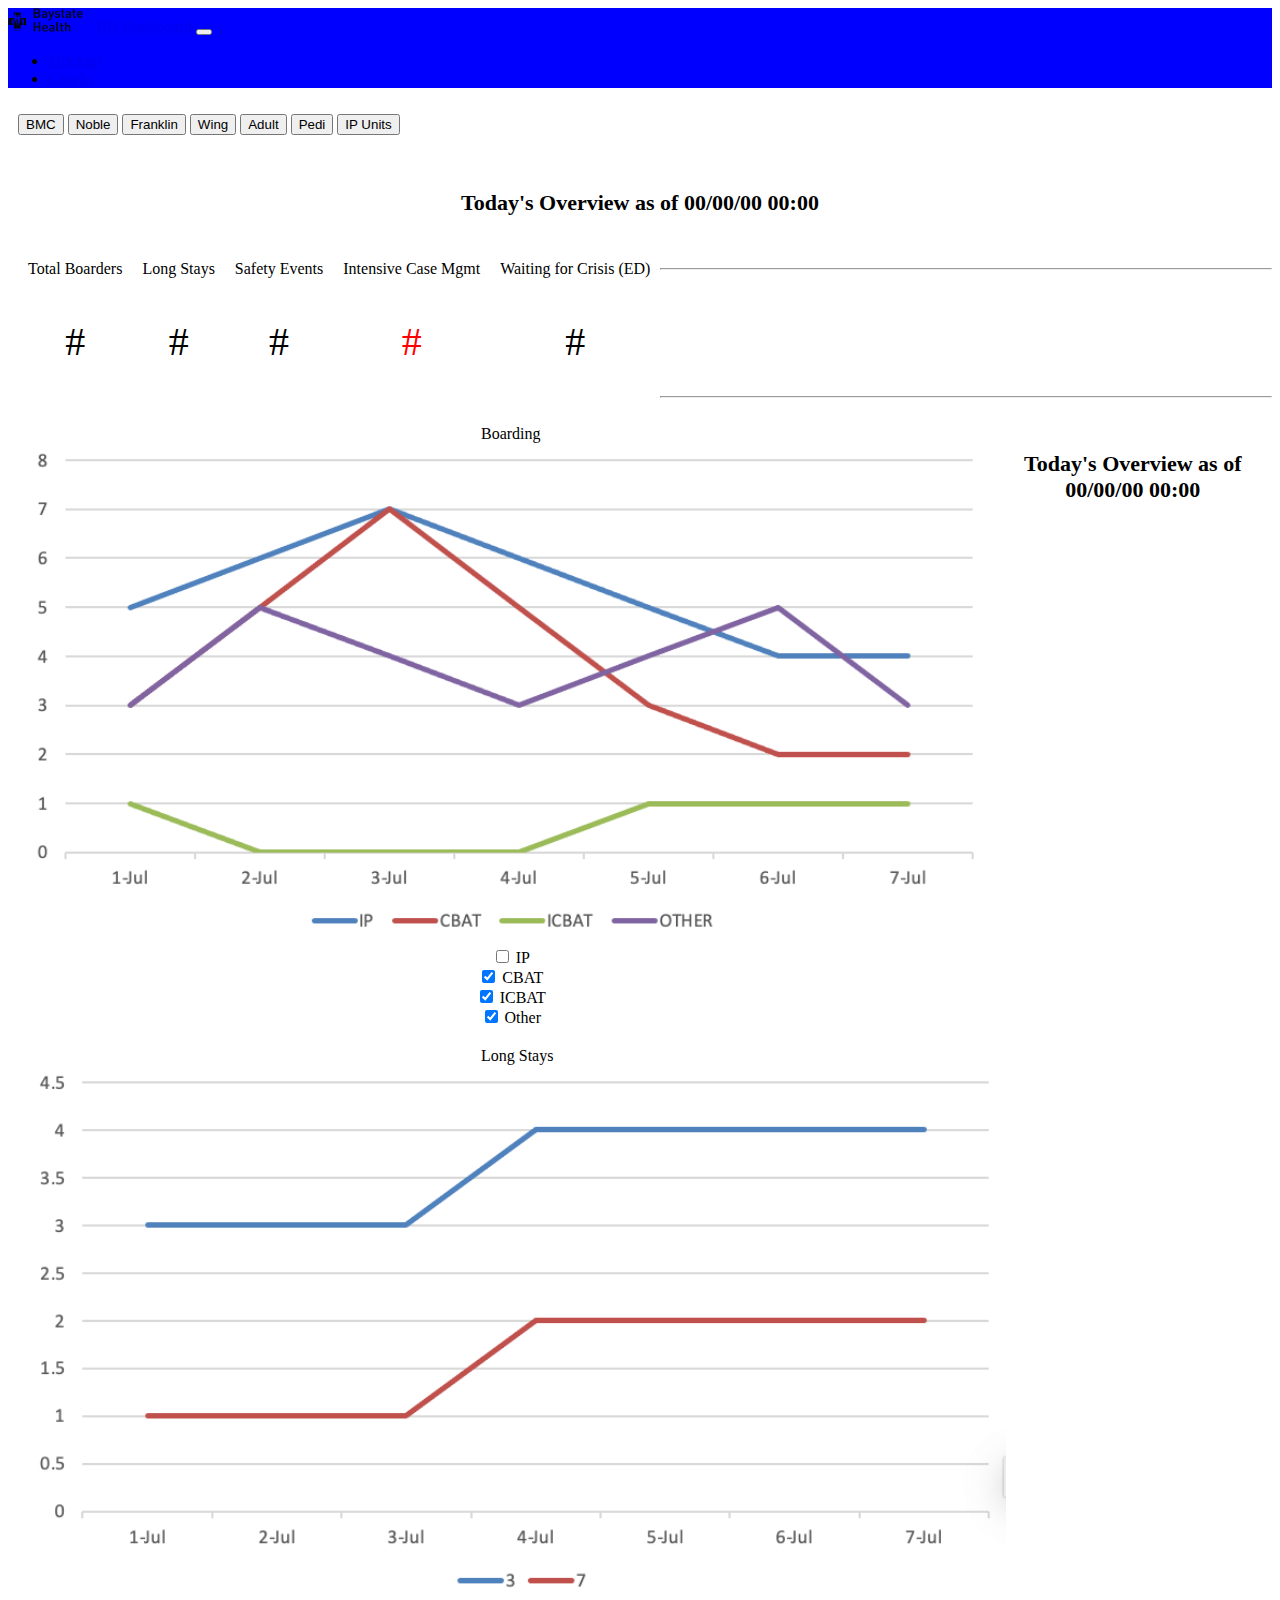
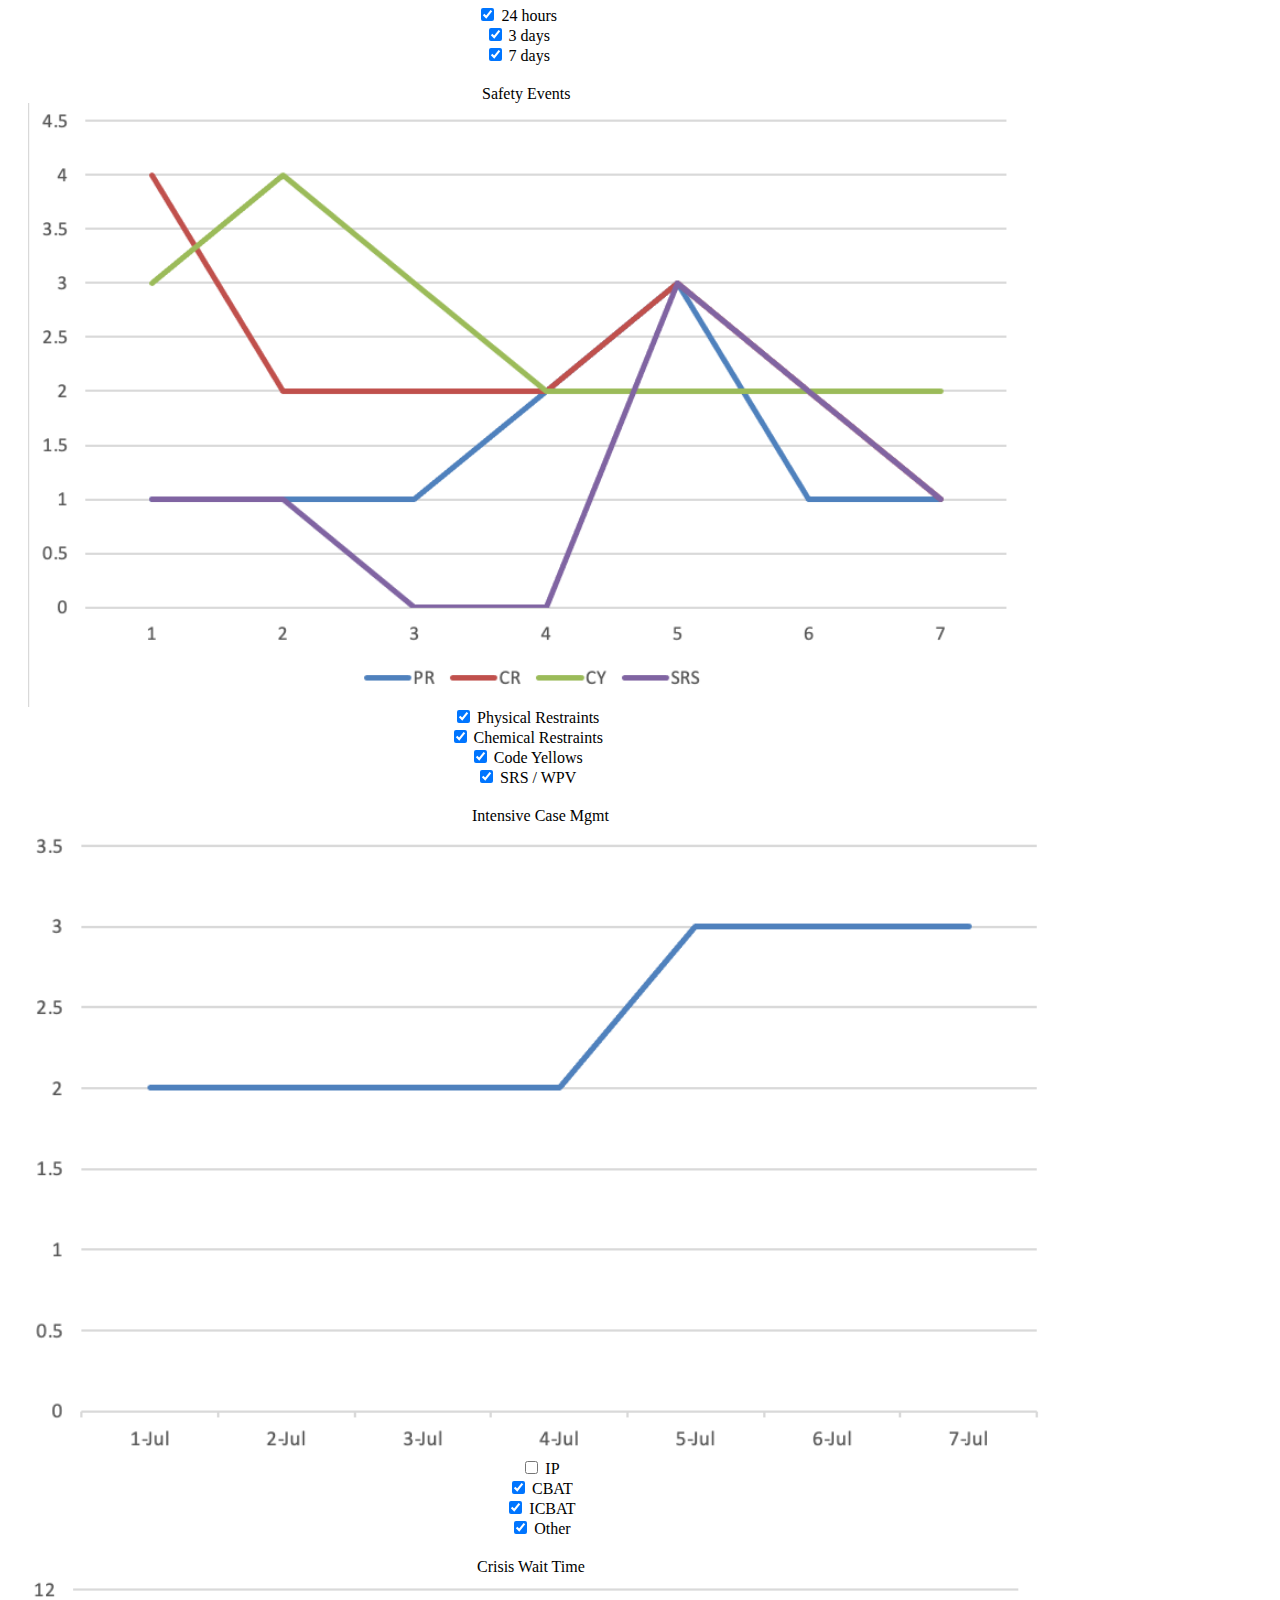
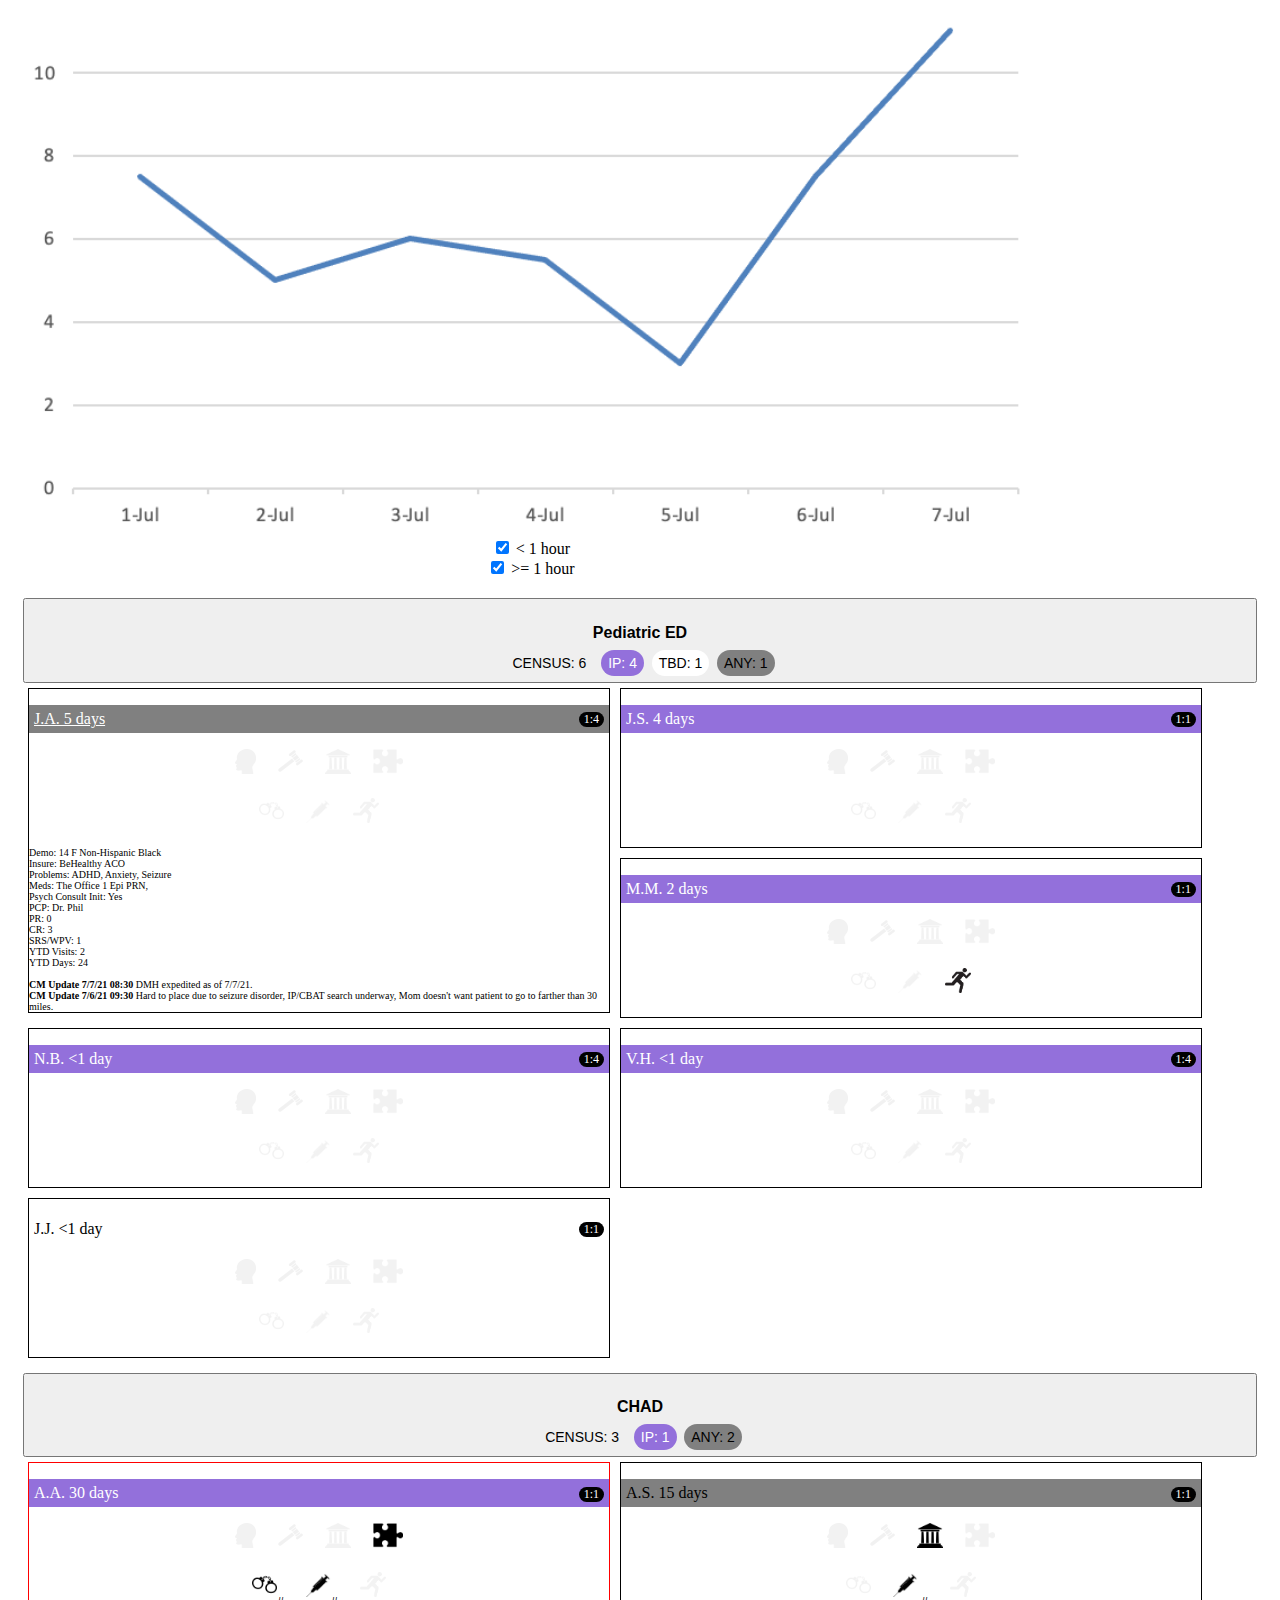
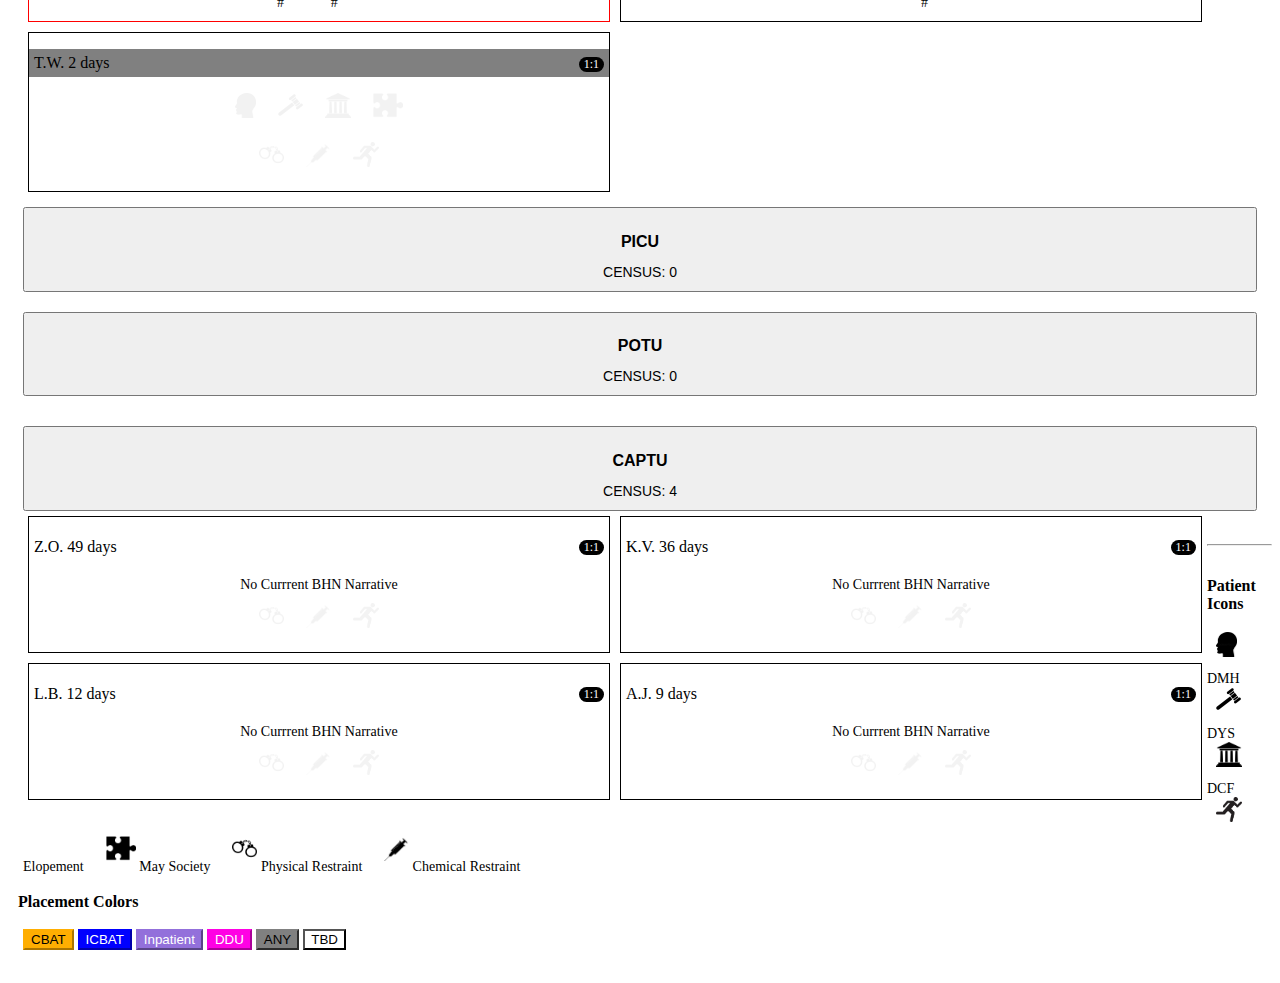
==== commit b7b1f2a5: "Add files via upload" ====
--- a/index.html
+++ b/index.html
@@ -28,12 +28,12 @@
       </button>
       <div class="collapse navbar-collapse" id="navbarNav">
         <ul class="navbar-nav">
-          <!--<li class="nav-item">
-            <a class="nav-link active" aria-current="page" href="index.html">Snapshot</a>
+          <li class="nav-item">
+            <a class="nav-link active" aria-current="page" href="index.html">Mockup</a>
           </li>
           <li class="nav-item">
-            <a class="nav-link" href="overview.html">Overview</a>
-          </li>-->
+            <a class="nav-link" href="overview.html">Graphs</a>
+          </li>
         </ul>
       </div>
     </div>
@@ -59,24 +59,24 @@
           <h1>Today's Overview as of 00/00/00 00:00</h1>
           <div class="col-lg-2 offset-lg-1 col-sm-4 col-4 kpi">
             Total Boarders
-            <p class="KPI-numbers">9</p>
+            <p class="KPI-numbers">#</p>
           </div>
           <div class="col-lg-2 col-sm-4 col-4 kpi">
             Long Stays 
-            <p class="KPI-numbers">6</p>
+            <p class="KPI-numbers">#</p>
             
           </div>
           <div class="col-lg-2 col-sm-4 col-4 kpi">
              Safety Events
-            <p class="KPI-numbers">2</p>
+            <p class="KPI-numbers">#</p>
           </div>
           <div class="col-lg-2 offset-lg-0 offset-md-2 offset-sm-2 offset-2 col-4 kpi">
             Intensive Case Mgmt
-            <p style="color: red;"class="KPI-numbers">1</p>
+            <p style="color: red;"class="KPI-numbers">#</p>
           </div>
           <div class="col-lg-2 col-sm-4 col-4 kpi">
             Waiting for Crisis (ED)
-            <p class="KPI-numbers">1</p>
+            <p class="KPI-numbers">#</p>
           </div>
           </div>
         </div>
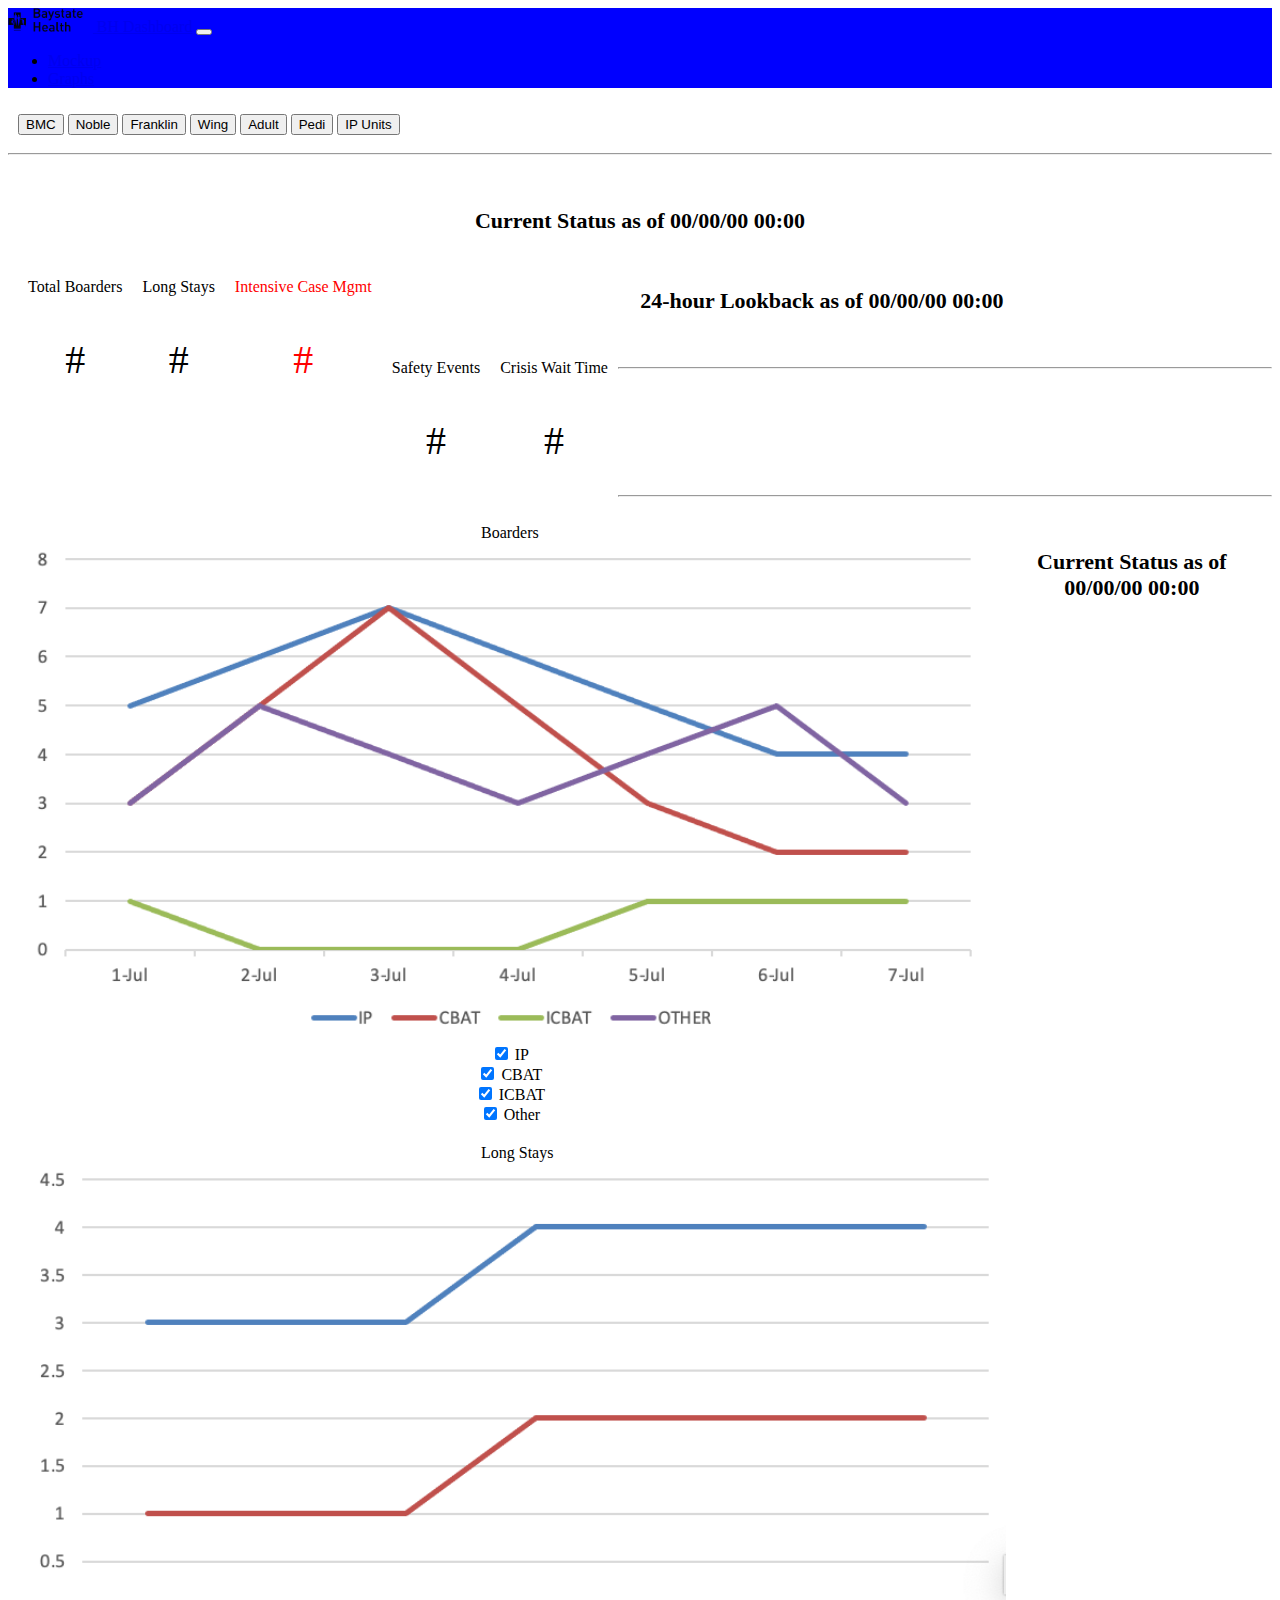
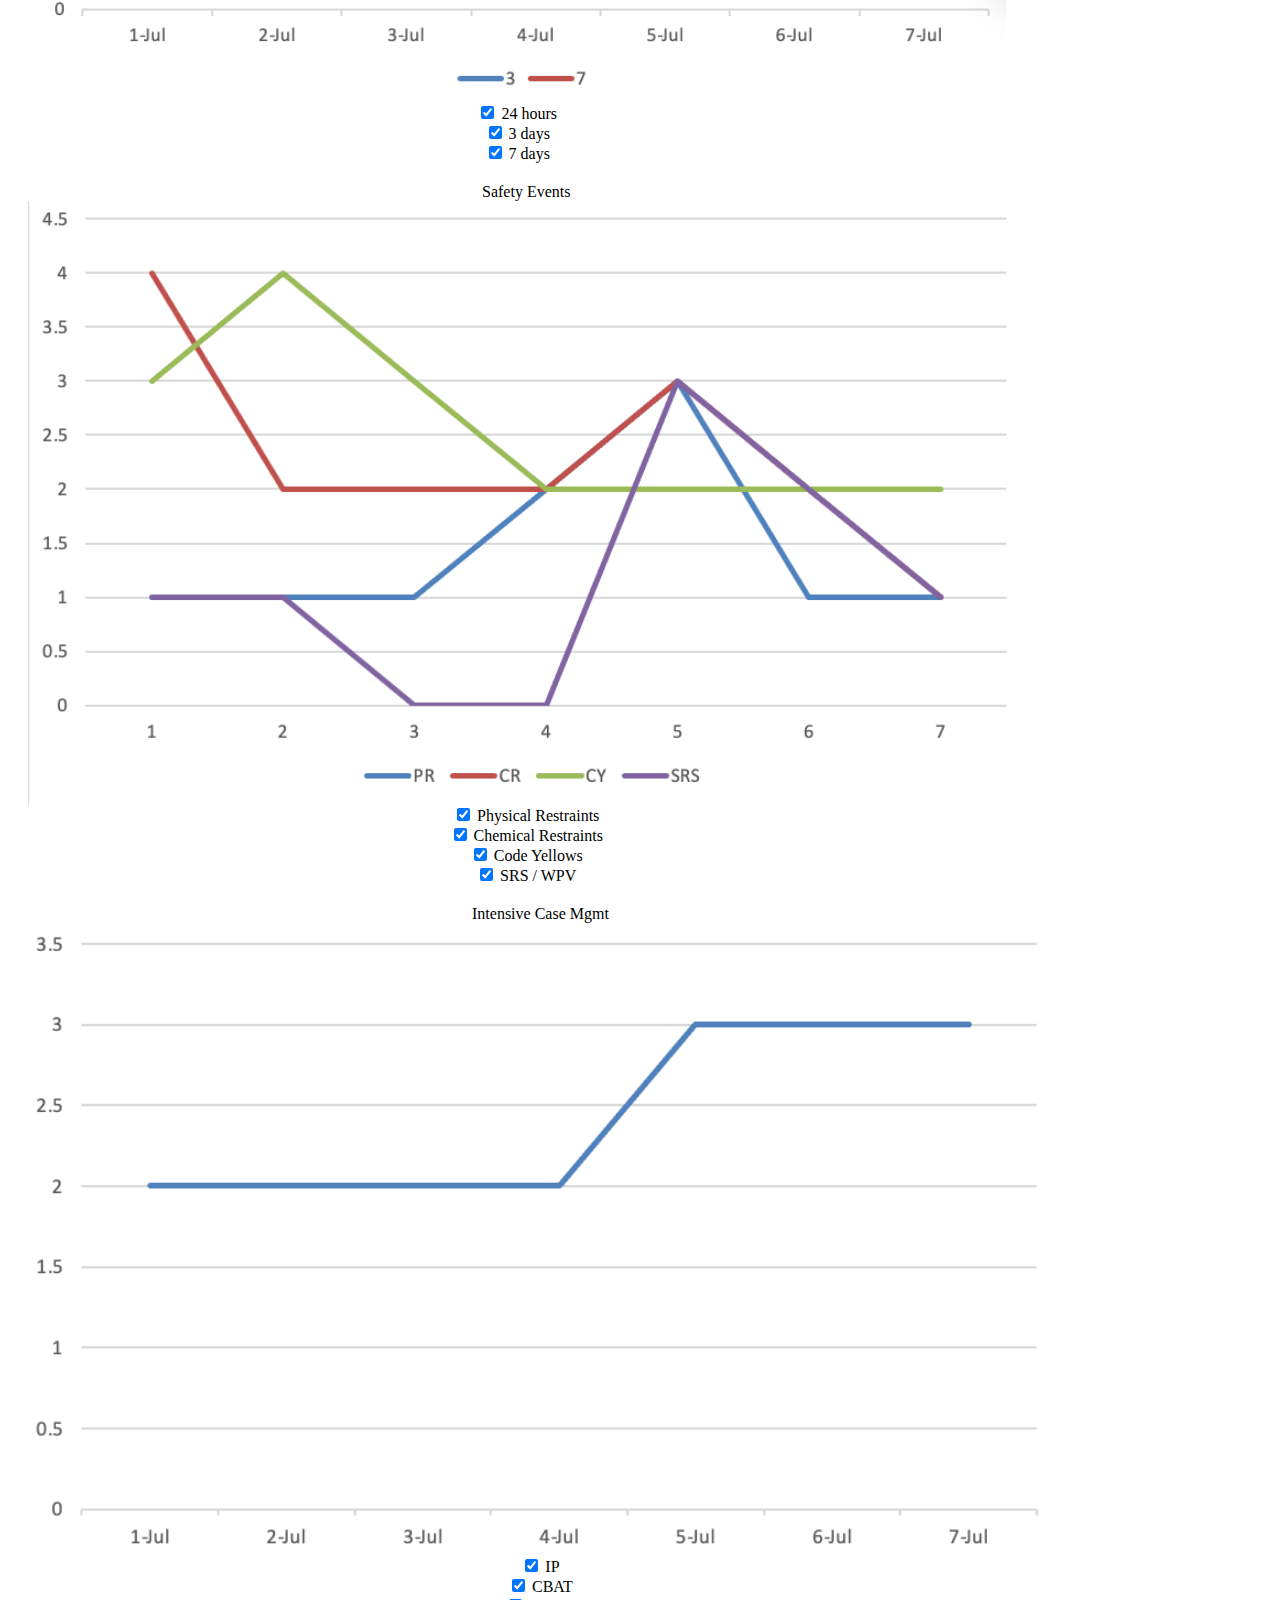
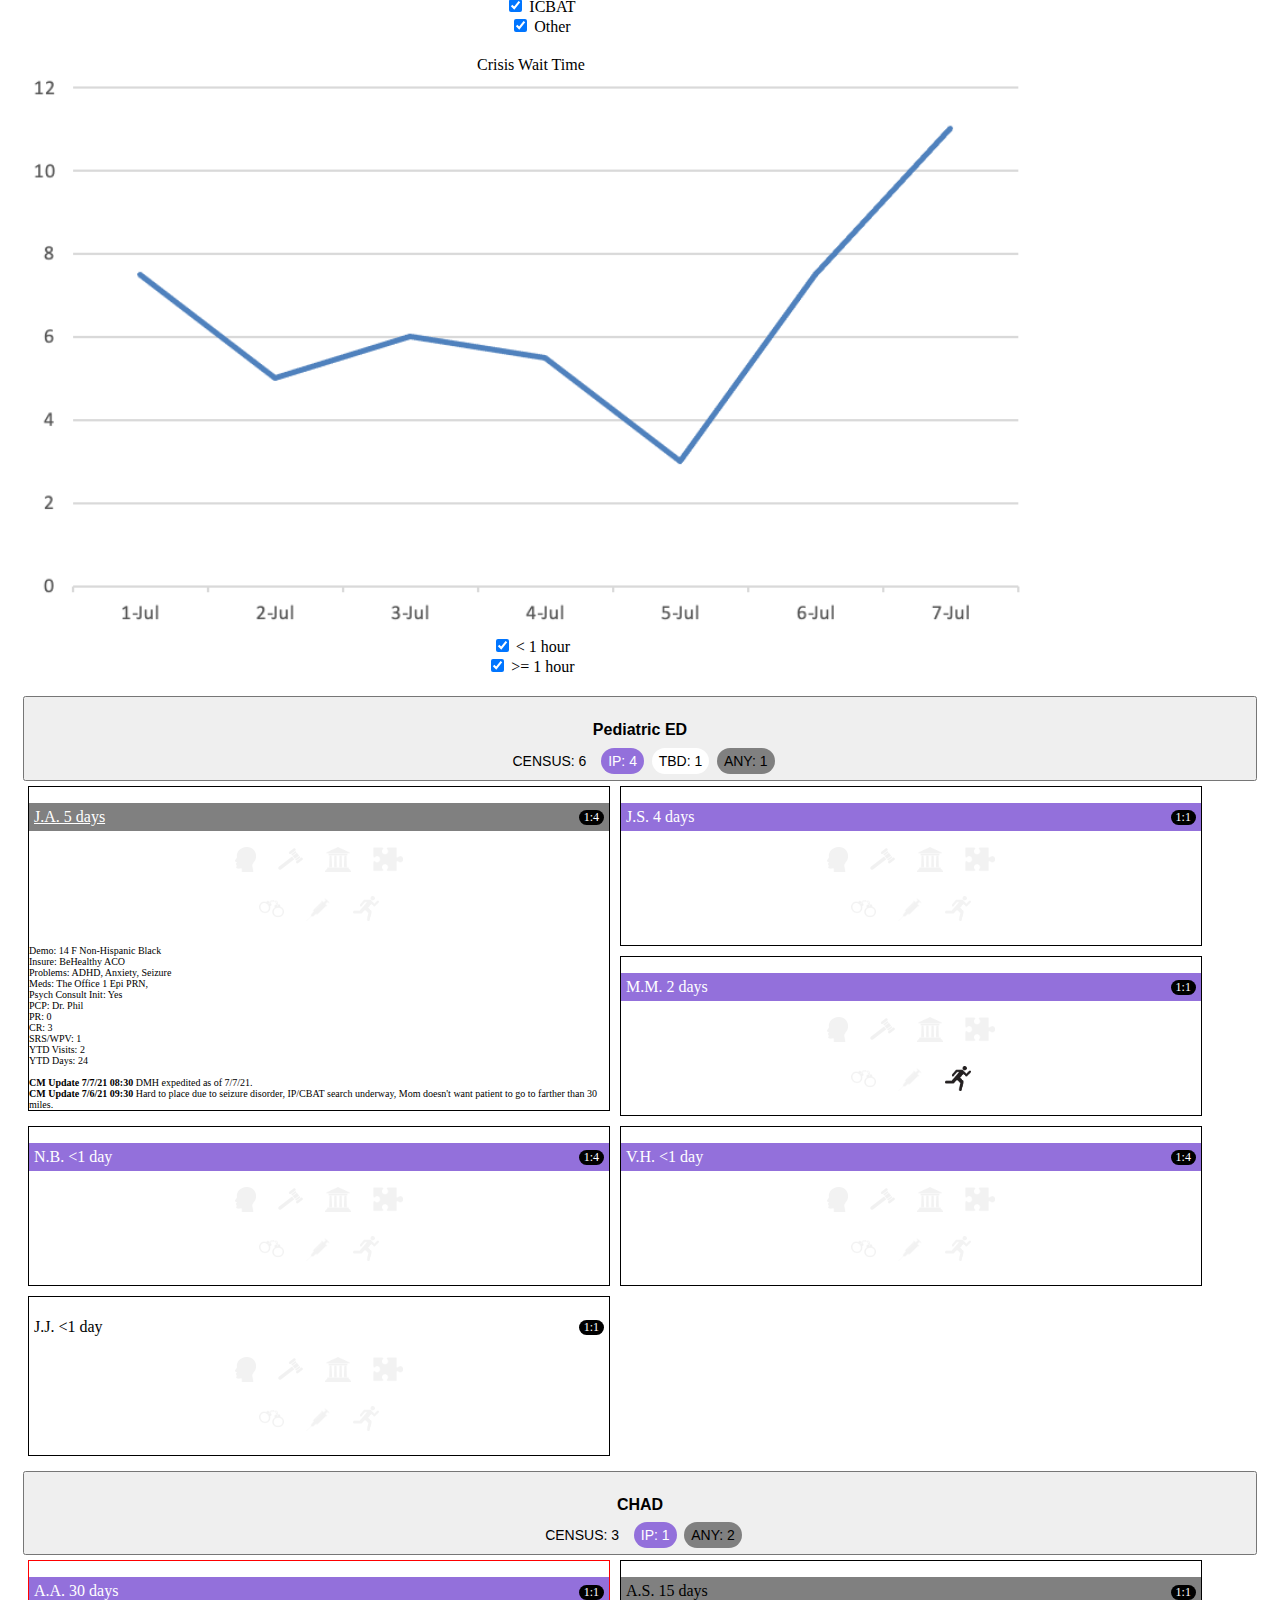
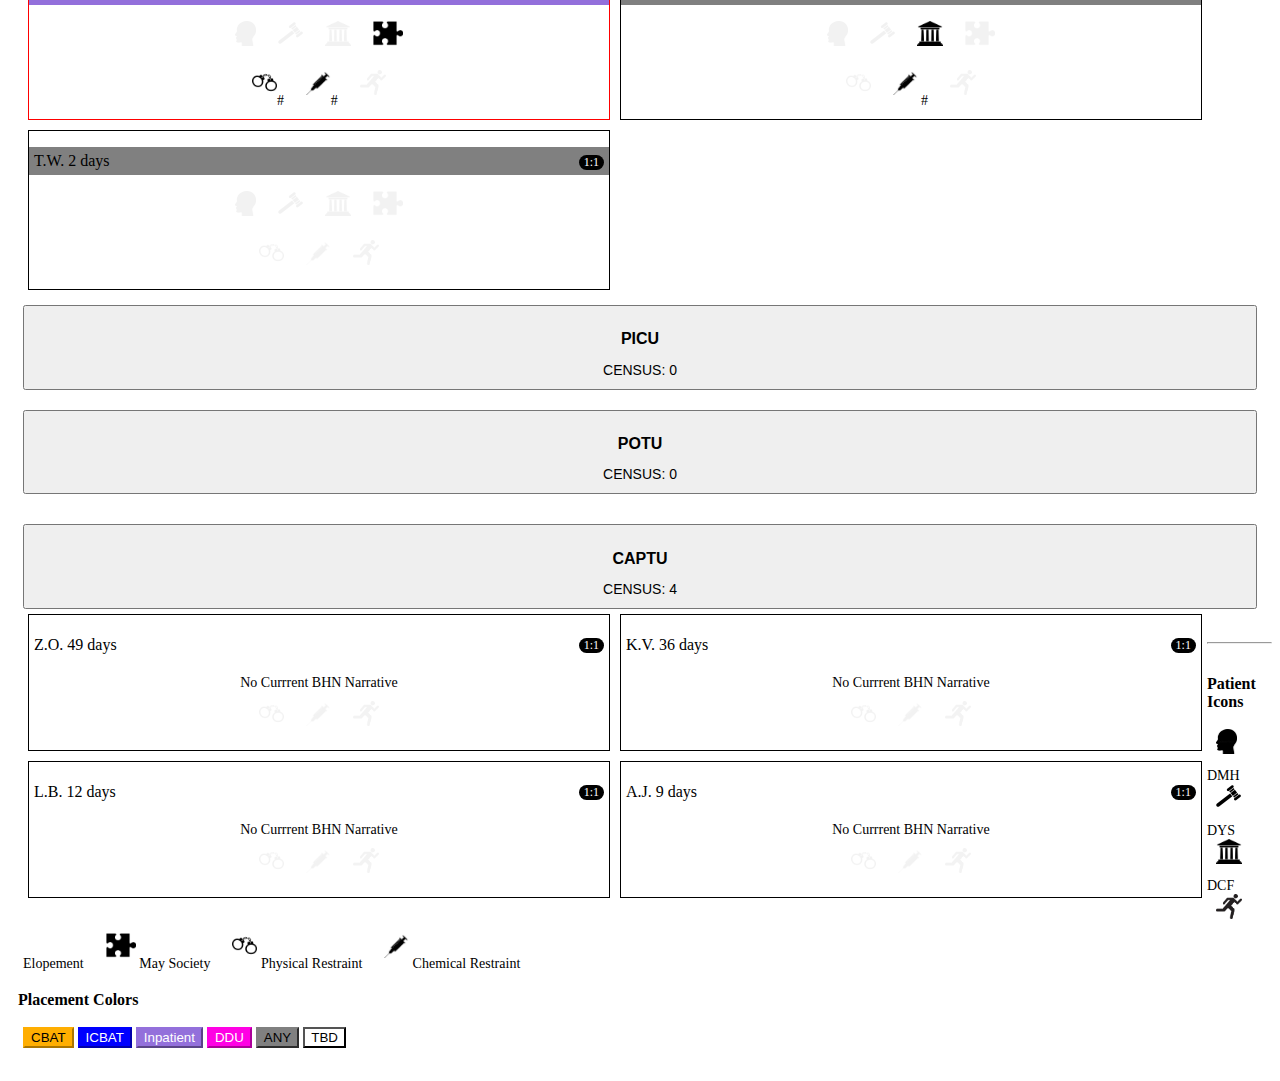
==== commit 0c350200: "Add files via upload" ====
--- a/index.html
+++ b/index.html
@@ -54,34 +54,42 @@
   </div>
 
   <div class="container-fluid">
+    <hr>
     <div class="row master-row">
-        <div class="row-fluid"> <!--new row-->
-          <h1>Today's Overview as of 00/00/00 00:00</h1>
-          <div class="col-lg-2 offset-lg-1 col-sm-4 col-4 kpi">
-            Total Boarders
-            <p class="KPI-numbers">#</p>
-          </div>
-          <div class="col-lg-2 col-sm-4 col-4 kpi">
-            Long Stays 
-            <p class="KPI-numbers">#</p>
-            
-          </div>
-          <div class="col-lg-2 col-sm-4 col-4 kpi">
+        <div class="col-lg-6">
+           <h1>Current Status as of 00/00/00 00:00</h1>
+            <div class="col-6 col-md-4 kpi">
+              Total Boarders
+              <p class="KPI-numbers">#</p>
+            </div>
+            <div class="col-6 col-md-4  kpi">
+              Long Stays 
+              <p class="KPI-numbers">#</p>
+            </div>
+            <div class="col-6 col-md-4 kpi " style="color: red;">
+              Intensive Case Mgmt
+            <p style="color: red;"class="KPI-numbers">#</p>
+          </div>
+        </div>
+
+        <div class="col-lg-6">
+          <h1>24-hour Lookback as of 00/00/00 00:00</h1>
+          
+         
+          <div class=" col-6  kpi">
              Safety Events
             <p class="KPI-numbers">#</p>
           </div>
-          <div class="col-lg-2 offset-lg-0 offset-md-2 offset-sm-2 offset-2 col-4 kpi">
-            Intensive Case Mgmt
-            <p style="color: red;"class="KPI-numbers">#</p>
-          </div>
-          <div class="col-lg-2 col-sm-4 col-4 kpi">
-            Waiting for Crisis (ED)
+          
+          <div class="col-6 kpi">
+            Crisis Wait Time
             <p class="KPI-numbers">#</p>
           </div>
-          </div>
+           
         </div>
       </div>
-    </div>
+
+
 
 <hr>
     
@@ -89,10 +97,10 @@
       <div class="row master-row">
         <div class="row-fluid"> <!--new row-->
           <div class="col-lg-4 col-12 kpi">
-            Boarding
+            Boarders
             <img src="asset/boarding.png">
             <div>
-              <input class="form-check-input" type="checkbox" value="" id="CB1">
+              <input class="form-check-input" type="checkbox" value="" id="CB1" checked>
               <label class="form-check-label" for="B1">
                 IP
               </label>
@@ -178,7 +186,7 @@
             Intensive Case Mgmt 
             <img src="asset/highrisk.png">
             <div >
-              <input class="form-check-input" type="checkbox" value="" id="CB11">
+              <input class="form-check-input" type="checkbox" value="" id="CB11" checked>
               <label class="form-check-label" for="CB11">
                 IP
               </label>
@@ -224,7 +232,7 @@
 <hr>
 
     <div class="row master-row">
-      <h1>Today's Overview as of 00/00/00 00:00</h1>
+      <h1>Current Status as of 00/00/00 00:00</h1>
       <!--open col 1-->
       <div class="col-lg-4 col-md-6 cat-level-1">
         <button class="btn btn-primary care-space-btn" type="button" data-bs-toggle="collapse" data-bs-target="#pedied" aria-expanded="true" aria-controls="pedied">
